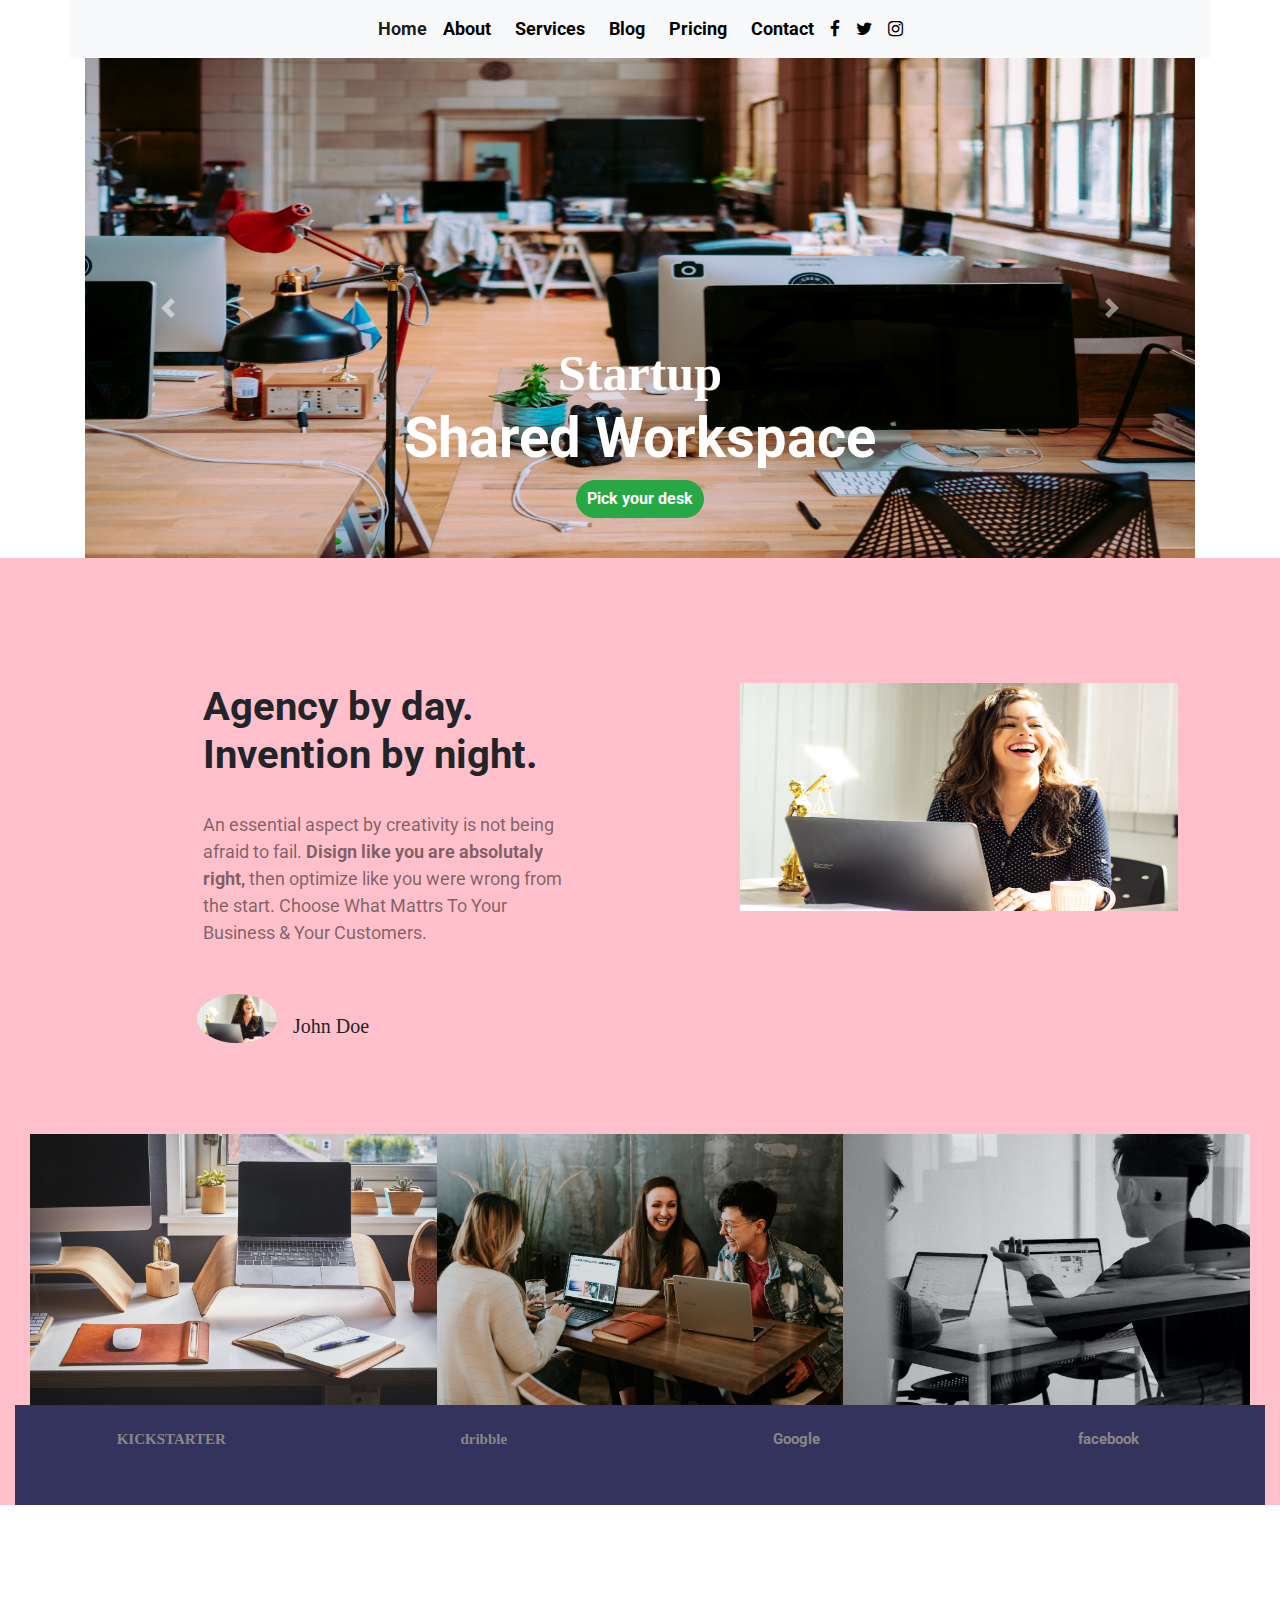
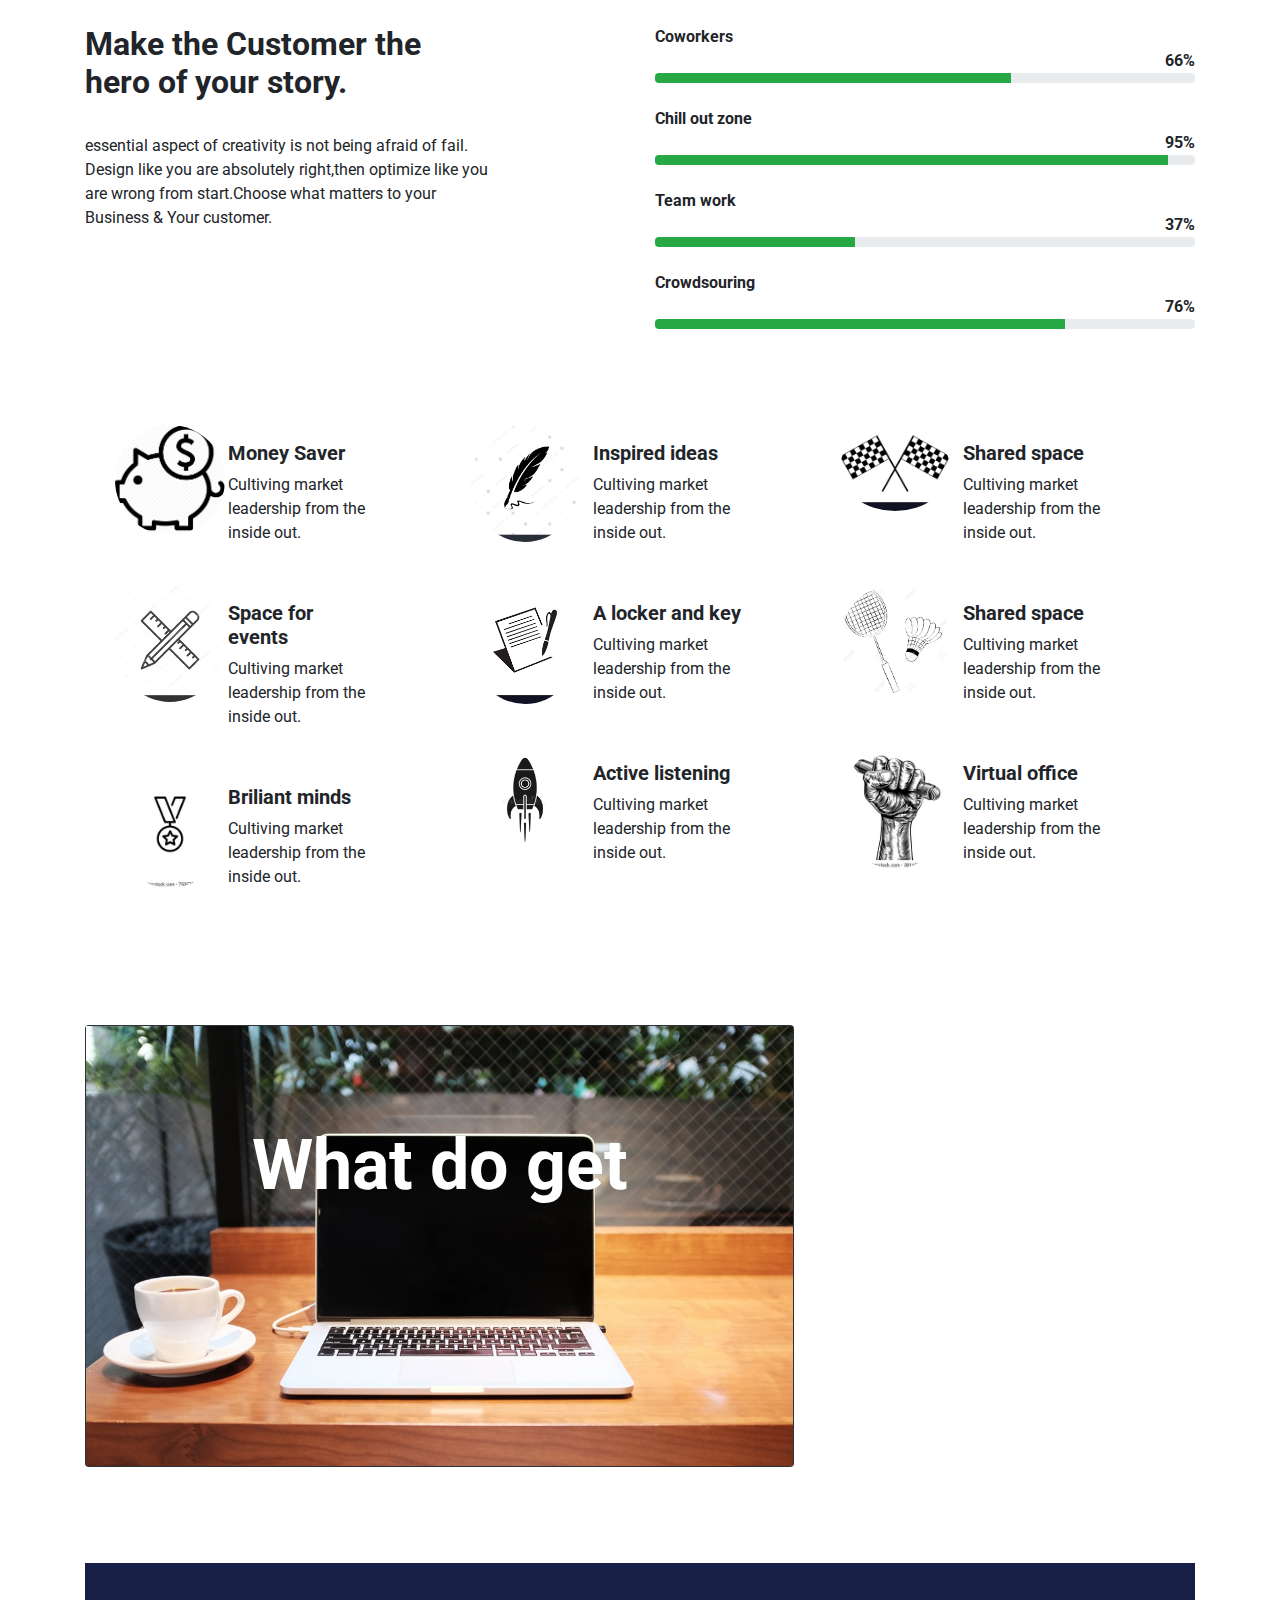
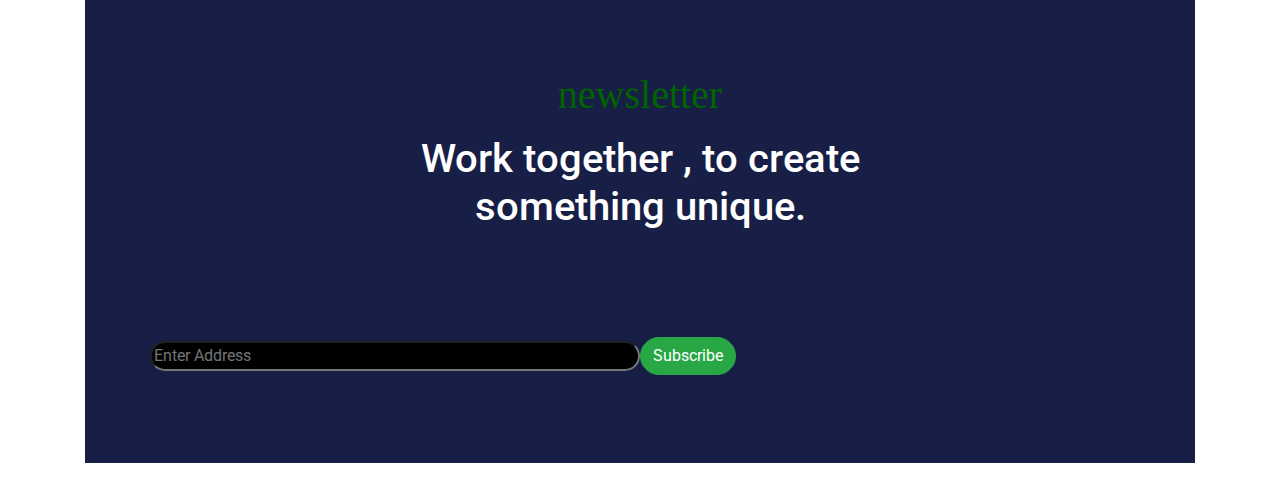
==== index.html @ 0a1c7055 "Update index.html" ====
<!doctype html>
<html lang="en">
  <head>
    <meta charset="utf-8">
    <meta http-equiv="X-UA-Compatible" content="IE=edge">
    <meta name="viewport" content="width=device-width, initial-scale=1">
    <title>Web Task</title>

    <link rel="stylesheet" href="https://fonts.googleapis.com/css?family=Roboto|Varela+Round|Raleway">
    <link rel="stylesheet" href="https://stackpath.bootstrapcdn.com/bootstrap/4.5.0/css/bootstrap.min.css">
    <link rel="stylesheet" href="https://fonts.googleapis.com/icon?family=Material+Icons">
    <link rel="stylesheet" href="https://maxcdn.bootstrapcdn.com/font-awesome/4.7.0/css/font-awesome.min.css">
    <link rel="stylesheet" href="https://maxcdn.bootstrapcdn.com/bootstrap/4.5.2/css/bootstrap.min.css">
    <link rel="stylesheet" href="st.css">
    <link rel="stylesheet" href="pricing.css">
    
    
    <style type="text/css">
       .img-jmbo{
         background-image: url("Imeges/Bgs.jpg");
         background-position-y: center;
         background-position-x: center;
         background-size: 100%;         
         background-repeat: no-repeat;
       }
       .s1{
         height: 10%;
       }
       .footer {
           
            left: 0;
            bottom: 0;
            width: 100%;
            height: 125px;
            background-color: rgb(13, 35, 56);
            color: rgb(212, 205, 205);
            font-size: 23px;
            text-align: center;
            }
       
       .navbar .navbar-nav .nav-link {
       color:black;
       font-size: 1.1em;
      }
     .navbar .navbar-nav .nav-link:hover{
      color: #0cb940;
     }
     
    </style>
  </head>
  <body>
    <header>
        <nav class="navbar container h-100 w-100 navbar-expand-lg navbar-light bg-light" style="background-color: white;">
          <div class="container-fluid">
            <div class="d-md-flex d-block flex-row mx-auto">
              <ul class="navbar-nav">
                <li class="nav-item">
                  <a class="nav-link active" aria-current="page" href="#"><dt>Home</dt></a>
                </li>
                <li class="nav-item">
                  <a class="nav-link" href="#"><dt>About&nbsp;&nbsp;</dt></a>
                </li>
                <li class="nav-item">
                  <a class="nav-link" href="services.html"><dt>Services&nbsp;&nbsp;</dt></a>
                </li>
                <li class="nav-item">
                  <a class="nav-link" href="#"><dt>Blog&nbsp;&nbsp;</dt></a>
                </li>
                <li class="nav-item">
                  <a class="nav-link" href="Pricing_table.html"><dt>Pricing&nbsp;&nbsp;</dt></a>
                </li>
                <li class="nav-item">
                  <a class="nav-link" href="#"><dt>Contact</dt></a>
                </li>   
                
                
                  <li class="nav-item"><a href="#" class="nav-item nav-link"><i class="fa fa-facebook"></i></a></li>
                  <li class="nav-item"><a href="#" class="nav-item nav-link"><i class="fa fa-twitter"></i></a></li>
                  <li class="nav-item"><a href="#" class="nav-item nav-link"><i class="fa fa-instagram"></i></a></li>   
              </ul>
    
              </div>
            </div>
        </nav>
        <div class="container">
            <div id="demo" class="carousel slide" data-ride="carousel">
              
              <div class="carousel-inner">
                <div class="carousel-item active">
                  <img src="IM1.jpg" alt="Los Angeles" width="1200" height="500">
                  <div class="carousel-caption">
                    <h1 style="font-weight: bold; font-size: 350%; margin-top: 30%;"><b style="font-family: Lucida Handwriting; font-size: 50px;">Startup</b><br>Shared Workspace</h1>
                    <button type="button" class="btn btn-success badge-pill font-weight-bold">Pick your desk</button>
                  </div>   
                </div>
                <div class="carousel-item">
                  <img src="slider3.jpg" alt="Chicago" width="1200" height="500">
                  <div class="carousel-caption">
                    <h1 style="font-weight: bold; font-size: 350%; margin-top: 30%;"><b style="font-family: Lucida Handwriting; font-size: 50px;">Startup</b><br>Shared Workspace</h1>
                    <button type="button" class="btn btn-success badge-pill font-weight-bold">Pick your desk</button>
                  </div>   
                </div>
                <div class="carousel-item">
                  <img src="slider2.jpg" alt="New York" width="1200" height="500">
                  <div class="carousel-caption">
                    <h1 style="font-weight: bold; font-size: 350%; margin-top: 30%;"><b style="font-family: Lucida Handwriting; font-size: 50px;">Startup</b><br>Shared Workspace</h1>
                    <button type="button" class="btn btn-success badge-pill font-weight-bold">Pick your desk</button>
                  </div>   
                </div>
              </div>
              
              <a class="carousel-control-prev" href="#demo" data-slide="prev">
                <span class="carousel-control-prev-icon"></span>
              </a>
              <a class="carousel-control-next" href="#demo" data-slide="next">
                <span class="carousel-control-next-icon"></span>
              </a>
              
    </header>

    <div class="container col-12" style="background-color: pink; width: 100%;">
      <div class="row no-gutters">
        <div class="container col-lg-6 col-md-6 col-12 h-70 d-inline-block" style="margin-top: 10%;">
              
          <h1 style="margin-left: 30%; font-weight: bold;">Agency by day.<br>Invention by night.</h1>
          <br>
          <p class="text-black-50" style="margin-left: 30%; margin-right: 10%; font-size: 18px;">
            An essential aspect by creativity is not being afraid to fail.<b> Disign like you are absolutaly right,</b> then optimize like you were wrong from the start. Choose What Mattrs To Your Business & Your Customers.
          </p>
          <div class="media p-3">
            <img src="sec2.jpg" alt="Jane Doe" class="mr-3 mt-3 rounded-circle" style="width:80px; margin-left: 28%;">
            <div class="media-body" style="text-align: left; margin-top:6%;">
              <h5 style="font-family: Lucida Handwriting;">John Doe </h5>
              
            </div>
          </div>  
        </div>
        <div class=" col-lg-6 col-md-6 col-12 h-70 d-inline-block" style="margin-top: 10%;"> 
          <i class="material-icons">bulb</i>   
          <img src="sec2.jpg" class="img-fluid img-responsive" style="height: 60%; width: 70%;">
        </div>
      </div>

      <br><br><br>
      <div class="row no-gutters col-12">
        <div class="col-lg-4 col-md-4 col-sm-6 col-12 h-20 d-inline-block">
          <img src="grovemade-RvPDe41lYBA-unsplash.jpg" class="img-fluid img-responsive w-100 h-20 ml-0">
        </div>  

        <div class="col-lg-4 col-md-4 col-sm-6 col-12 h-20 d-inline-block">
          <img src="footer.jpg" class="img-fluid img-responsive w-100 h-20 ml-0" >
        </div>  

        <div class="col-lg-4 col-md-4 col-sm-6 col-12 h-20 d-inline-block">
          <img src="footer2.jpg" class="img-fluid img-responsive w-100 h-20 ml-0">
        </div>
      </div>

      <div class="row no-gutters footer" style="height: 100px; width: 100%; background-color: rgb(51, 51, 94);">
        <div class="h-100 d-inline-block" style="width: 25%; color: rgb(138, 134, 134); text-align: center; font-family: Castellar; font-size: 15px;"><br><dt>KICKSTARTER</dt></div>
        <div class="h-100 d-inline-block" style="width: 25%; color: rgb(138, 134, 134); text-align: center; font-family: Lucida Calligraphy; font-size: 15px;"><br><dt>dribble</dt></div>
        <div class="h-100 d-inline-block" style="width: 25%; color: rgb(138, 134, 134); text-align: center; font-size: 15px;"><br><dt>Google</dt></div>
        <div class="h-100 d-inline-block" style="width: 25%; color: rgb(138, 134, 134); text-align: center; font-size: 15px;"><br><dt>facebook</dt></div>
        
        
      </div>

    </div>
          <br><br><br><br><br>
    <div class="container">
      <div class="row">
       <div class="col">
       <h2><strong>Make the Customer the </strong><br><strong>hero of your story.</strong></h2>	<br>
         <p> essential aspect of creativity is not being afraid of fail.<br>
           Design like you are absolutely right,then optimize like you<br> are wrong from start.Choose what matters to your<br>
            Business & Your customer.</p>
     
       </div>
     
     
     
       <div class="col" >
         <div ><strong>Coworkers</strong>
           <div style="text-align: end;"> <strong>66%</strong></div>
         </div>
         <div class="progress" style=" height:10px ;">
           <div class="progress-bar bg-success" style="width:66%"></div>
         </div>
     <br>
         <div><strong>Chill out zone </strong>
           <div style="text-align: end;"> <strong>95%</strong></div>
         </div> 
         <div class="progress" style=" height:10px ;">
           <div class="progress-bar bg-success" style="width:95%"></div>
           </div>
           <br>
     
         <div ><strong>Team work</strong>
           <div style="text-align: end;"> <strong>37%</strong></div>
         </div>
         <div class="progress" style=" height:10px ;">
         <div class="progress-bar bg-success" style="width:37%"></div>
          </div>
     <br>
     
         <div ><strong>Crowdsouring</strong>
           <div style="text-align: end;"> <strong>76%</strong></div>
         </div>
         <div class="progress" style=" height:10px ;">
         <div class="progress-bar bg-success" style="width:76%"></div>
           </div></div>
       </div>
     <br> 
     <br> 
     <br> 
     <br> 

     <div class="container">
      <div class="row">
      <div class="col-sm-4">
  
  
        <div class="col">
          <div class="row">
  
          <div class="col-sm-4">	
            <img src="download1" class="rounded-circle" alt="..."  style="width: 110px;"> 
          </div>
          <div class="col-sm-6">	
            <P><h5> <strong> Money Saver</strong></h5>
             Cultiving market leadership from the inside out.<br><br></P>
          </div>	
          
          <div class="col-sm-4">			
            <img src="download2.png" class="rounded-circle" alt="..."  style="width: 110px;"> 
          </div>
          <div class="col-sm-6">
            <p><h5><strong>Space for events</strong></h5>
             Cultiving market leadership from the inside out.<br><br></p>
          </div>
          
  
          <div class="col-sm-4">
            
            <img src="medal" class="rounded-circle" alt="..."  style="width: 110px;"> 
          </div>
          <div class="col-sm-6">
            <P><h5><strong>Briliant minds</strong></h5>
             Cultiving market leadership from the inside out.</P>
          </div>	
        </div>
        </div>
        </div>
      
        
        <div class="col-sm-4">
          <div class="row">	
            
          <div class="col-sm-4">
            <img src="ink" class="rounded-circle" alt="..."  style="width: 110px;"> 
          </div>
          <div class="col-sm-6">	
            <P> <h5><strong>Inspired ideas</strong></h5>
          
          Cultiving market leadership from the inside out.<br><br></P>
          </div>
          
  
          <div class="col-sm-4">
          <img src="pen" class="rounded-circle" alt="..."  style="width: 110px;"> 
          </div>	
          <div class="col-sm-6">	
          <P><h5><strong>A locker and key</strong></h5>
           Cultiving market leadership from the inside out.<br><br></P>
          </div>
          
  
          <div class="col-sm-4">
          <img src="rocket" class="rounded-circle" alt="..."  style="width: 110px;"> 
          </div>	
          <div class="col-sm-6">	
          <P><h5><strong>Active listening</strong></h5>
          Cultiving market leadership from the inside out.</P>
          </div>
        </div>
        </div>
        
        <div class="col-sm-4">
          <div class="row">	
          <div class="col-4">
            <img src="cros" class="rounded-circle" alt="..."  style="width: 110px;"> 
          </div>
          <div class="col-sm-6">	
          <P><h5><strong>Shared space</strong></h5>
           Cultiving market leadership from the inside out.<br><br></P>
          </div>
  
  
          <div class="col-sm-4">
          <img src="bad" class="rounded-circle" alt="..."  style="width: 110px;"> 
          </div>	
          <div class="col-sm-6">	
            <P><h5><strong>Shared space</strong></h5>
            Cultiving market leadership from the inside out.<br><br></P>
          </div>
  
          <div class="col-sm-4">
          <img src="hand" class="rounded-circle" alt="..."  style="width: 110px;"> 
          </div>	
          <div class="col-sm-6">	
            <P> <h5><strong>Virtual office</strong></h5>
          Cultiving market leadership from the inside out.</P>
          </div>
        </div>
        </div>
          
        
              
        </div>
      </div>	  
        <br> 
        <br> 
        <br> 
        <br> 
        <br>

       <div class="container" style="position:relative;">
		<div class="row" >
			
			<div class="card bg-dark text-white">
				<img class="pic3" src="lapi" alt="Card image" style=" width:100% ; height: 440px;">
				<div class="card-img-overlay">
				  <p class="card-text" style="font-size:  70px; text-align: center; margin-top: 10%;"><strong> What do get</strong></p>
				</div>
			</div>
		</div>
	</div>


 <br>
 <br>
 <br>
 <br>
        
        
         
   <div class="container" >
	<div class="row" >
		<div  class="col" style="text-align:center ;width: 1300px; height: 500px; background-color: #181f46; margin-bottom: 30px; ">
	
			<h1 class="text-white" style="text-align:center ; padding-top: 10%; left: 50%;  top: 50%; right: 50% ; margin-left: 0%; ">
				<p style=" font-family: Edwardian Script ITC; font: size 30px ; color: darkgreen;">newsletter</p>
				<bold>Work together , to create </bold><br><bold>something unique.</bold> 
			</h1>
			<br>
			<br>
			
			<form class="form-inline text-white" style="margin:50px ">
		  	<label for="email" > </label>
		  	<input type="email" class="rounded-pill" id="email" placeholder="Enter Address" name="email"  style="  background-color: black; color: cornsilk; width:50%;">
		  	<button type="button " class="btn btn-success" style="border-radius:27px; ">Subscribe
		  	</button>
		  	</form>
		 </div>
	   </div>
 </div>
	 
  
         
 
    <script src="https://ajax.googleapis.com/ajax/libs/jquery/3.5.1/jquery.min.js"></script>
    <script src="https://cdnjs.cloudflare.com/ajax/libs/popper.js/1.16.0/umd/popper.min.js"></script>
    <script src="https://maxcdn.bootstrapcdn.com/bootstrap/4.5.2/js/bootstrap.min.js"></script>
  </body>
</html>
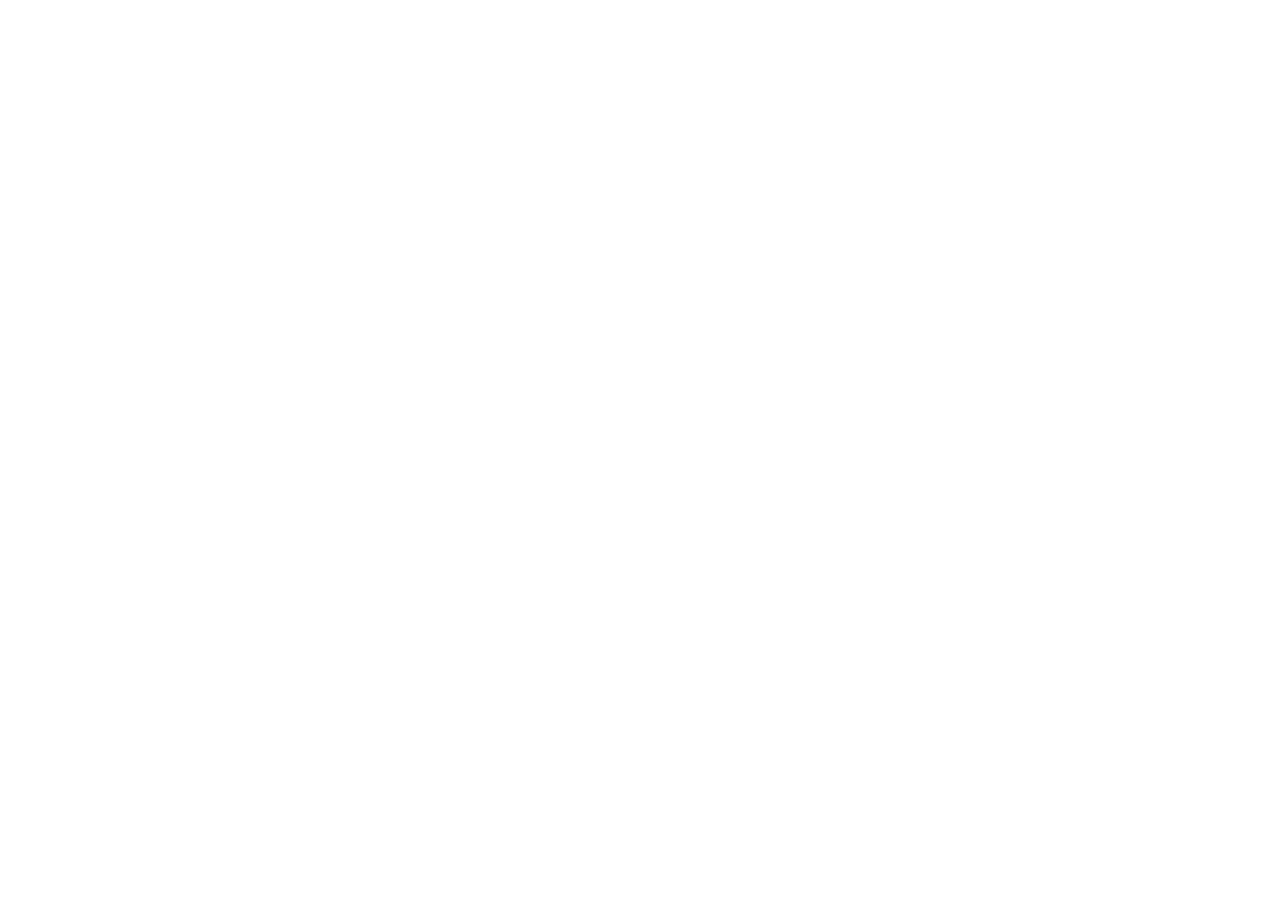
==== commit 629abc03: "Update index.html" ====
--- a/index.html
+++ b/index.html
@@ -13,159 +13,128 @@
     <link rel="stylesheet" href="https://maxcdn.bootstrapcdn.com/bootstrap/4.5.2/css/bootstrap.min.css">
     <link rel="stylesheet" href="st.css">
     <link rel="stylesheet" href="pricing.css">
-    
+    <link rel="stylesheet" href="style.css">
     
     <style type="text/css">
-       .img-jmbo{
-         background-image: url("Imeges/Bgs.jpg");
-         background-position-y: center;
-         background-position-x: center;
-         background-size: 100%;         
-         background-repeat: no-repeat;
-       }
-       .s1{
-         height: 10%;
-       }
-       .footer {
-           
-            left: 0;
-            bottom: 0;
-            width: 100%;
-            height: 125px;
-            background-color: rgb(13, 35, 56);
-            color: rgb(212, 205, 205);
-            font-size: 23px;
-            text-align: center;
-            }
        
-       .navbar .navbar-nav .nav-link {
-       color:black;
-       font-size: 1.1em;
-      }
-     .navbar .navbar-nav .nav-link:hover{
-      color: #0cb940;
-     }
-     
-    </style>
   </head>
   <body>
-    <header>
-        <nav class="navbar container h-100 w-100 navbar-expand-lg navbar-light bg-light" style="background-color: white;">
-          <div class="container-fluid">
-            <div class="d-md-flex d-block flex-row mx-auto">
-              <ul class="navbar-nav">
-                <li class="nav-item">
-                  <a class="nav-link active" aria-current="page" href="#"><dt>Home</dt></a>
-                </li>
-                <li class="nav-item">
-                  <a class="nav-link" href="#"><dt>About&nbsp;&nbsp;</dt></a>
-                </li>
-                <li class="nav-item">
-                  <a class="nav-link" href="services.html"><dt>Services&nbsp;&nbsp;</dt></a>
-                </li>
-                <li class="nav-item">
-                  <a class="nav-link" href="#"><dt>Blog&nbsp;&nbsp;</dt></a>
-                </li>
-                <li class="nav-item">
-                  <a class="nav-link" href="Pricing_table.html"><dt>Pricing&nbsp;&nbsp;</dt></a>
-                </li>
-                <li class="nav-item">
-                  <a class="nav-link" href="#"><dt>Contact</dt></a>
-                </li>   
-                
-                
-                  <li class="nav-item"><a href="#" class="nav-item nav-link"><i class="fa fa-facebook"></i></a></li>
-                  <li class="nav-item"><a href="#" class="nav-item nav-link"><i class="fa fa-twitter"></i></a></li>
-                  <li class="nav-item"><a href="#" class="nav-item nav-link"><i class="fa fa-instagram"></i></a></li>   
-              </ul>
-    
-              </div>
+     <header>
+        <nav class="navbar navbar-expand-md navbar-light fixed-top bg-light">
+            <button class="navbar-toggler" type="button" data-toggle="collapse" data-target="#navbarCollapse" aria-controls="navbarCollapse" aria-expanded="true" aria-label="Toggle navigation">
+              <span class="navbar-toggler-icon"></span>
+            </button>
+            <div class="navbar-collapse collapse show" id="navbarCollapse" style="">
+                <ul class="navbar-nav mx-auto">
+                    <li class="nav-item active">
+                        <a class="nav-link" href="#">Home <span class="sr-only">(current)</span></a>
+                    </li>
+                    <li class="nav-item">
+                        <a class="nav-link" href="#">About</a>
+                    </li>
+                    <li class="nav-item">
+                        <a class="nav-link" href="services.html">Services</a>
+                    </li>
+                    <li class="nav-item">
+                        <a class="nav-link" href="#">Blog</a>
+                    </li>
+                    <li class="nav-item">
+                        <a class="nav-link" href="Pricing_table.html">Pricing</a>
+                    </li>
+                    <li class="nav-item">
+                        <a class="nav-link" href="#">Contact</a>
+                    </li>
+
+                    <li class="nav-item"><a href="#" class="nav-link"><i class="fa fa-facebook"></i></a></li>
+                    <li class="nav-item"><a href="#" class="nav-link"><i class="fa fa-twitter"></i></a></li>
+                    <li class="nav-item"><a href="#" class="nav-link"><i class="fa fa-instagram"></i></a></li>
+                </ul>
             </div>
         </nav>
-        <div class="container">
-            <div id="demo" class="carousel slide" data-ride="carousel">
-              
-              <div class="carousel-inner">
+    </header>
+    
+    <div class="container">    
+    <div id="demo" class="carousel slide" data-ride="carousel">
+            <div class="carousel-inner">
                 <div class="carousel-item active">
-                  <img src="IM1.jpg" alt="Los Angeles" width="1200" height="500">
-                  <div class="carousel-caption">
-                    <h1 style="font-weight: bold; font-size: 350%; margin-top: 30%;"><b style="font-family: Lucida Handwriting; font-size: 50px;">Startup</b><br>Shared Workspace</h1>
-                    <button type="button" class="btn btn-success badge-pill font-weight-bold">Pick your desk</button>
-                  </div>   
+                    <img src="IM1.jpg" alt="Los Angeles" width="1200" height="500">
+                        <div class="carousel-caption">
+                            <h1 style="font-weight: bold; font-size: 350%; margin-top: 30%;"><b style="font-family: Lucida Handwriting; font-size: 50px;">Startup</b><br>Shared Workspace</h1>
+                            <button type="button" class="btn btn-success badge-pill font-weight-bold">Pick your desk</button>
+                        </div>   
                 </div>
                 <div class="carousel-item">
-                  <img src="slider3.jpg" alt="Chicago" width="1200" height="500">
-                  <div class="carousel-caption">
-                    <h1 style="font-weight: bold; font-size: 350%; margin-top: 30%;"><b style="font-family: Lucida Handwriting; font-size: 50px;">Startup</b><br>Shared Workspace</h1>
-                    <button type="button" class="btn btn-success badge-pill font-weight-bold">Pick your desk</button>
-                  </div>   
+                    <img src="slider3.jpg" alt="Chicago" width="1200" height="500">
+                        <div class="carousel-caption">
+                            <h1 style="font-weight: bold; font-size: 350%; margin-top: 30%;"><b style="font-family: Lucida Handwriting; font-size: 50px;">Startup</b><br>Shared Workspace</h1>
+                            <button type="button" class="btn btn-success badge-pill font-weight-bold">Pick your desk</button>
+                        </div>   
                 </div>
                 <div class="carousel-item">
-                  <img src="slider2.jpg" alt="New York" width="1200" height="500">
-                  <div class="carousel-caption">
-                    <h1 style="font-weight: bold; font-size: 350%; margin-top: 30%;"><b style="font-family: Lucida Handwriting; font-size: 50px;">Startup</b><br>Shared Workspace</h1>
-                    <button type="button" class="btn btn-success badge-pill font-weight-bold">Pick your desk</button>
-                  </div>   
+                    <img src="slider2.jpg" alt="New York" width="1200" height="500">
+                        <div class="carousel-caption">
+                            <h1 style="font-weight: bold; font-size: 350%; margin-top: 30%;"><b style="font-family: Lucida Handwriting; font-size: 50px;">Startup</b><br>Shared Workspace</h1>
+                            <button type="button" class="btn btn-success badge-pill font-weight-bold">Pick your desk</button>
+                        </div>   
                 </div>
+            </div>
+          
+            <a class="carousel-control-prev" href="#demo" data-slide="prev">
+                <span class="carousel-control-prev-icon"></span>
+            </a>
+            <a class="carousel-control-next" href="#demo" data-slide="next">
+                <span class="carousel-control-next-icon"></span>
+            </a>
+    </div>
+    </div>
+
+    <div class="container col-12" style="background-color: pink; width: 100%;">
+        <div class="row no-gutters col-12">
+          <div class="container col-lg-6 col-md-6 col-12 h-70 d-inline-block" style="margin-top: 10%;">
+                
+            <h1 style="margin-left: 20%; margin-right: 20%; font-weight: bold;">Agency by day.<br>Invention by night.</h1>
+            <br>
+            <p class="text-black-50" style="margin-left: 20%; margin-right: 20%; font-size: 18px;">
+              An essential aspect by creativity is not being afraid to fail.<b> Disign like you are absolutaly right,</b> then optimize like you were wrong from the start. Choose What Mattrs To Your Business & Your Customers.
+            </p>
+            <div class="media p-3">
+              <img src="sec2.jpg" alt="Jane Doe" class="mr-3 mt-3 rounded-circle" style="width:80px; margin-left: 28%;">
+              <div class="media-body" style="text-align: left; margin-top:6%;">
+                <h5 style="font-family: Lucida Handwriting;">John Doe </h5>
+                
               </div>
-              
-              <a class="carousel-control-prev" href="#demo" data-slide="prev">
-                <span class="carousel-control-prev-icon"></span>
-              </a>
-              <a class="carousel-control-next" href="#demo" data-slide="next">
-                <span class="carousel-control-next-icon"></span>
-              </a>
-              
-    </header>
-
-    <div class="container col-12" style="background-color: pink; width: 100%;">
-      <div class="row no-gutters">
-        <div class="container col-lg-6 col-md-6 col-12 h-70 d-inline-block" style="margin-top: 10%;">
-              
-          <h1 style="margin-left: 30%; font-weight: bold;">Agency by day.<br>Invention by night.</h1>
-          <br>
-          <p class="text-black-50" style="margin-left: 30%; margin-right: 10%; font-size: 18px;">
-            An essential aspect by creativity is not being afraid to fail.<b> Disign like you are absolutaly right,</b> then optimize like you were wrong from the start. Choose What Mattrs To Your Business & Your Customers.
-          </p>
-          <div class="media p-3">
-            <img src="sec2.jpg" alt="Jane Doe" class="mr-3 mt-3 rounded-circle" style="width:80px; margin-left: 28%;">
-            <div class="media-body" style="text-align: left; margin-top:6%;">
-              <h5 style="font-family: Lucida Handwriting;">John Doe </h5>
-              
-            </div>
+            </div>  
+          </div>
+          <div class=" col-lg-6 col-md-6 col-12 h-70 d-inline-block" style="margin-top: 10%;"> 
+            <img src="sec2.jpg" class="img-fluid img-responsive" style="height: 60%; width: 70%;">
+          </div>
+        </div>
+    
+        <br><br><br>
+    </div>
+  
+        
+        <div class="row no-gutters" style="margin-left: 0%;margin-right: 0%;">
+          <div class="col-lg-4 col-md-4 col-sm-6 col-12 ">
+            <img src="grovemade-RvPDe41lYBA-unsplash.jpg" class="img-fluid img-responsive w-100 h-20 ml-0">
           </div>  
-        </div>
-        <div class=" col-lg-6 col-md-6 col-12 h-70 d-inline-block" style="margin-top: 10%;"> 
-          <i class="material-icons">bulb</i>   
-          <img src="sec2.jpg" class="img-fluid img-responsive" style="height: 60%; width: 70%;">
-        </div>
-      </div>
-
-      <br><br><br>
-      <div class="row no-gutters col-12">
-        <div class="col-lg-4 col-md-4 col-sm-6 col-12 h-20 d-inline-block">
-          <img src="grovemade-RvPDe41lYBA-unsplash.jpg" class="img-fluid img-responsive w-100 h-20 ml-0">
-        </div>  
-
-        <div class="col-lg-4 col-md-4 col-sm-6 col-12 h-20 d-inline-block">
-          <img src="footer.jpg" class="img-fluid img-responsive w-100 h-20 ml-0" >
-        </div>  
-
-        <div class="col-lg-4 col-md-4 col-sm-6 col-12 h-20 d-inline-block">
-          <img src="footer2.jpg" class="img-fluid img-responsive w-100 h-20 ml-0">
-        </div>
-      </div>
-
-      <div class="row no-gutters footer" style="height: 100px; width: 100%; background-color: rgb(51, 51, 94);">
-        <div class="h-100 d-inline-block" style="width: 25%; color: rgb(138, 134, 134); text-align: center; font-family: Castellar; font-size: 15px;"><br><dt>KICKSTARTER</dt></div>
-        <div class="h-100 d-inline-block" style="width: 25%; color: rgb(138, 134, 134); text-align: center; font-family: Lucida Calligraphy; font-size: 15px;"><br><dt>dribble</dt></div>
-        <div class="h-100 d-inline-block" style="width: 25%; color: rgb(138, 134, 134); text-align: center; font-size: 15px;"><br><dt>Google</dt></div>
-        <div class="h-100 d-inline-block" style="width: 25%; color: rgb(138, 134, 134); text-align: center; font-size: 15px;"><br><dt>facebook</dt></div>
-        
-        
-      </div>
-
-    </div>
+  
+          <div class="col-lg-4 col-md-4 col-sm-6 col-12">
+            <img src="footer.jpg" class="img-fluid img-responsive w-100 h-20 ml-0" >
+          </div>  
+  
+          <div class="col-lg-4 col-md-4 col-sm-6 col-12">
+            <img src="footer2.jpg" class="img-fluid img-responsive w-100 h-20 ml-0">
+          </div>
+        </div>
+  
+        <div class="row no-gutters footer h-10"style="height: 100px; width: 100%; background-color: rgb(51, 51, 94);">
+          <div class="col-lg-3 col-md-3  col-12 h-100 d-inline-block" style="background-color: rgb(51, 51, 94); color: rgb(138, 134, 134); text-align: center; font-family: Castellar; font-size: 25px;"><br><dt>KICKSTARTER</dt></div>
+          <div class="col-lg-3 col-md-3  col-12 h-100 d-inline-block" style="background-color: rgb(51, 51, 94); color: rgb(138, 134, 134); text-align: center; font-family: Lucida Calligraphy; font-size: 25px;"><br><dt>dribble</dt></div>
+          <div class="col-lg-3 col-md-3  col-12 h-100 d-inline-block" style="background-color: rgb(51, 51, 94); color: rgb(138, 134, 134); text-align: center; font-size: 25px;"><br><dt>Google</dt></div>
+          <div class="col-lg-3 col-md-3  col-12 h-100 d-inline-block" style="background-color: rgb(51, 51, 94); color: rgb(138, 134, 134); text-align: center; font-size: 25px;"><br><dt>facebook</dt></div>
+        </div>
+
           <br><br><br><br><br>
     <div class="container">
       <div class="row">
--- a/style.css
+++ b/style.css
@@ -0,0 +1,22 @@
+body{
+    margin: 0;
+    padding: 0;
+}
+
+.bg1{
+    width: 1200px;
+    height: 300px;
+   
+    margin-left: 10px;
+    margin-top: 80px;
+}
+.container{
+    grid-template-rows: 100px 300px;
+}
+.media-body{
+    height: fit-content;
+    width: fit-content;
+    margin-left: 20px;
+    margin-right: 20px;
+}
+
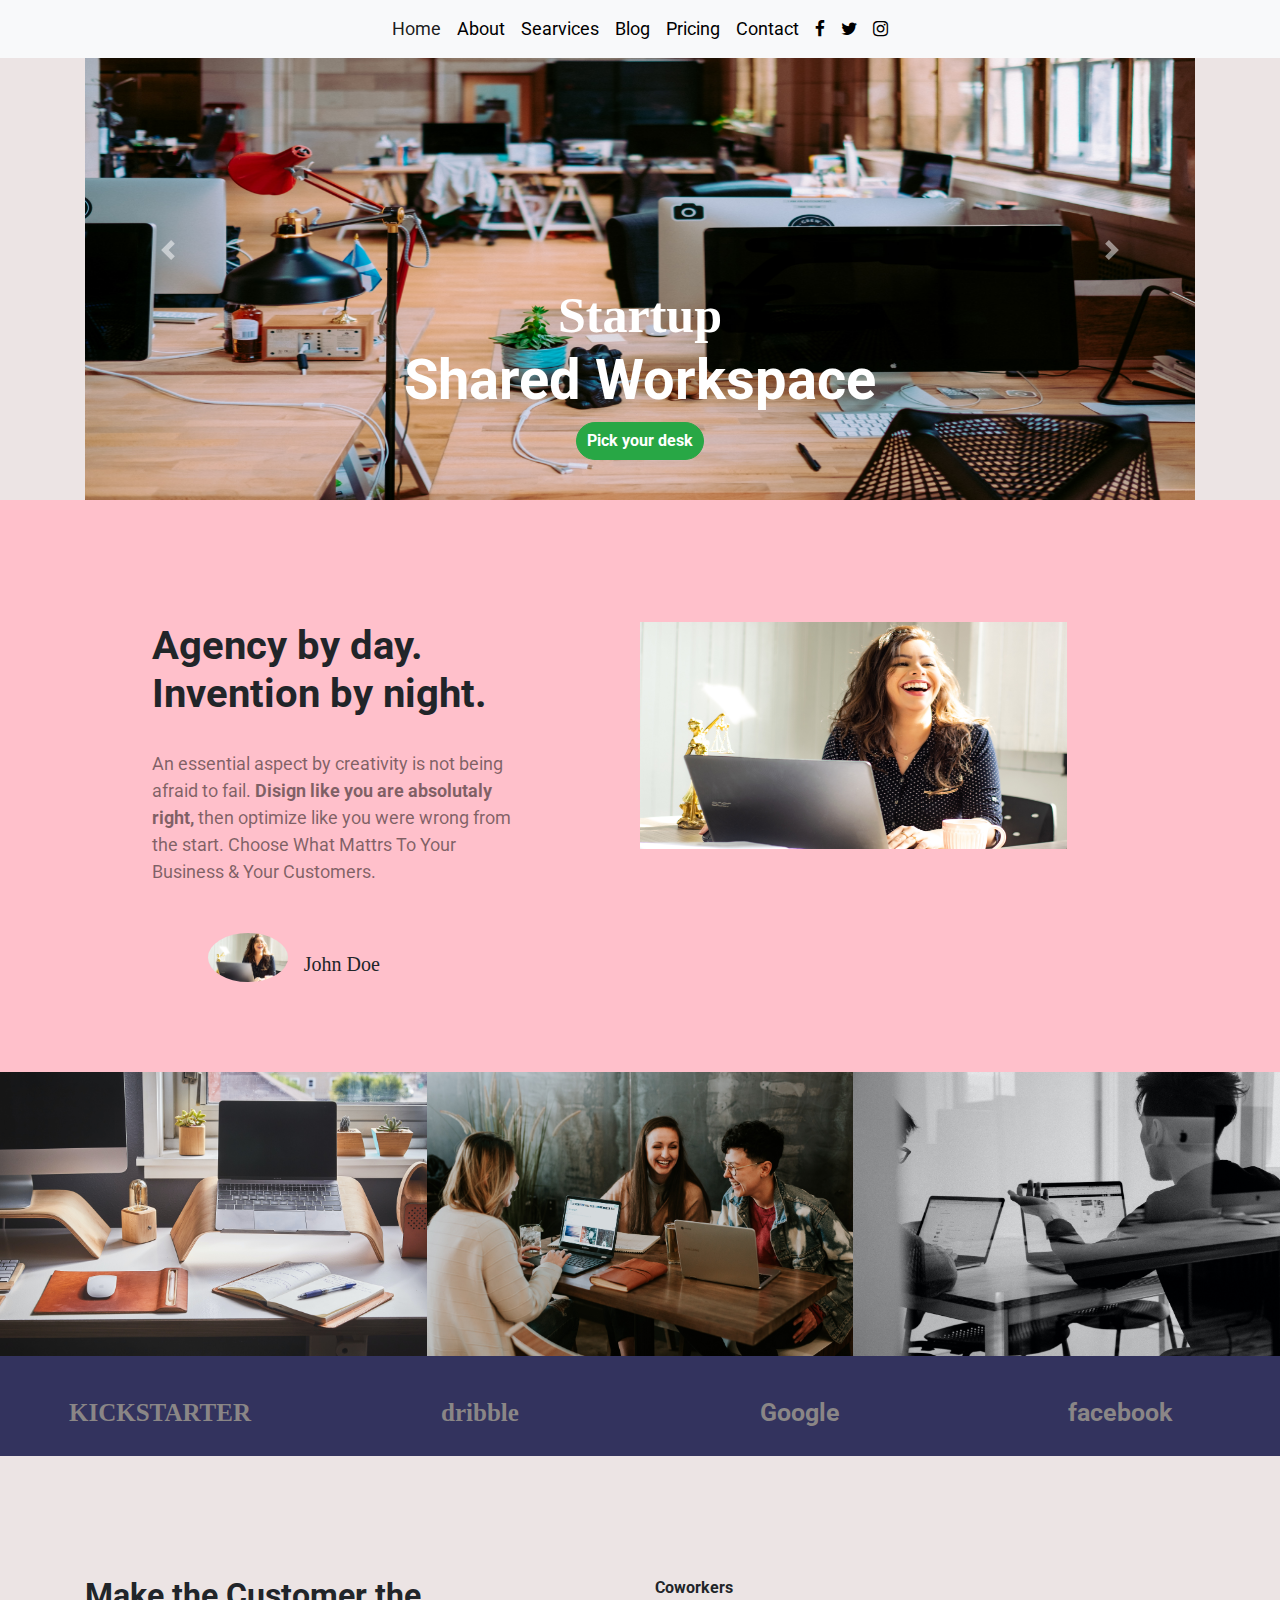
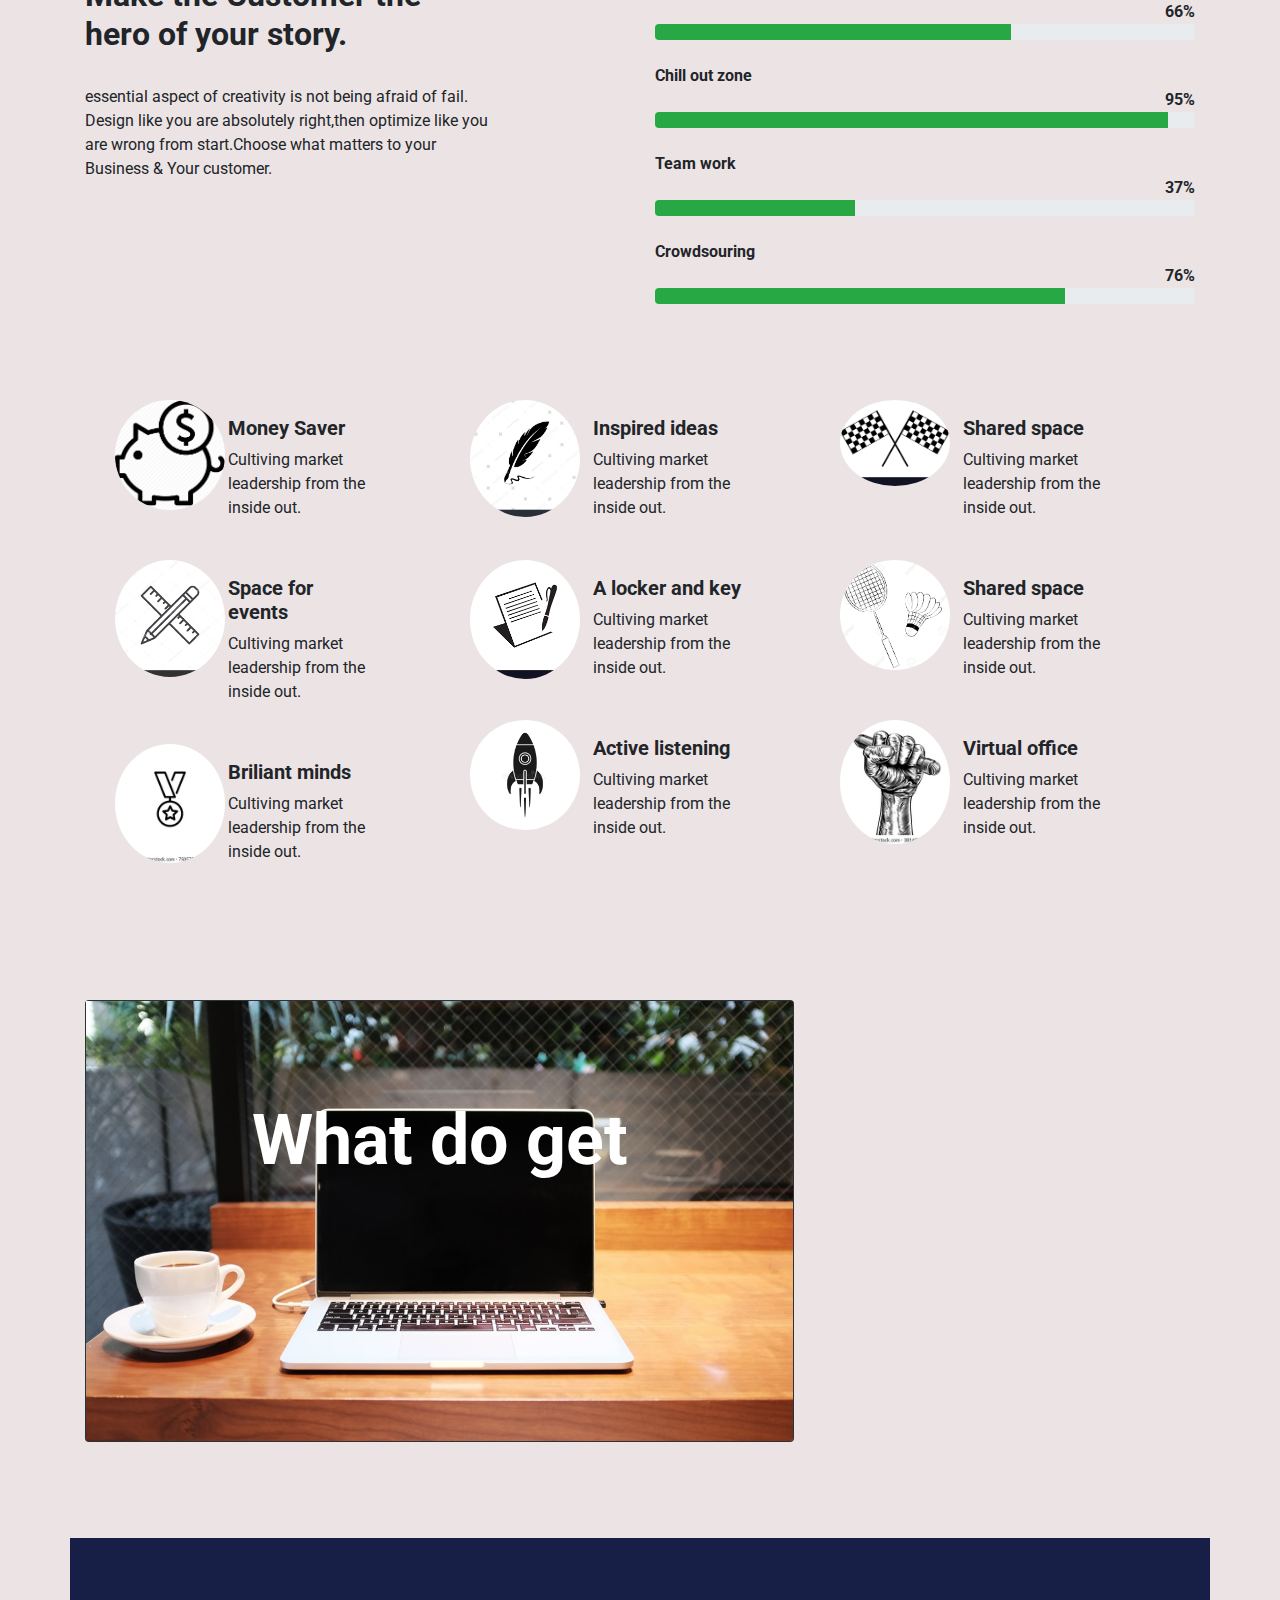
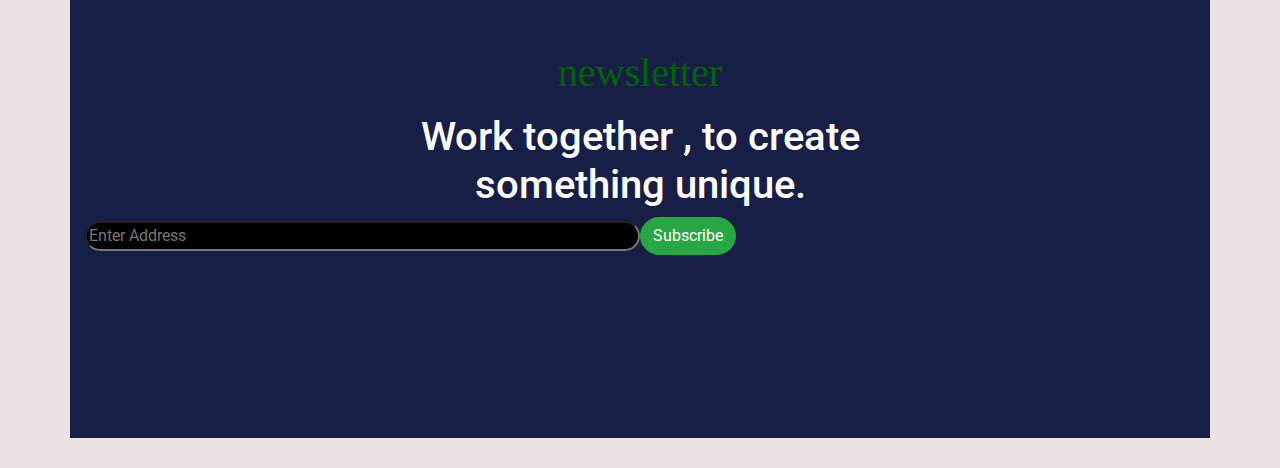
==== commit 78a01922: "Add files via upload" ====
--- a/index.html
+++ b/index.html
@@ -1,25 +1,19 @@
-<!doctype html>
+<!DOCTYPE html>
 <html lang="en">
-  <head>
-    <meta charset="utf-8">
+<head>
+    <meta charset="UTF-8">
     <meta http-equiv="X-UA-Compatible" content="IE=edge">
-    <meta name="viewport" content="width=device-width, initial-scale=1">
-    <title>Web Task</title>
-
+    <meta name="viewport" content="width=device-width, initial-scale=1.0">
     <link rel="stylesheet" href="https://fonts.googleapis.com/css?family=Roboto|Varela+Round|Raleway">
     <link rel="stylesheet" href="https://stackpath.bootstrapcdn.com/bootstrap/4.5.0/css/bootstrap.min.css">
     <link rel="stylesheet" href="https://fonts.googleapis.com/icon?family=Material+Icons">
     <link rel="stylesheet" href="https://maxcdn.bootstrapcdn.com/font-awesome/4.7.0/css/font-awesome.min.css">
     <link rel="stylesheet" href="https://maxcdn.bootstrapcdn.com/bootstrap/4.5.2/css/bootstrap.min.css">
-    <link rel="stylesheet" href="st.css">
-    <link rel="stylesheet" href="pricing.css">
-    <link rel="stylesheet" href="style.css">
-    
-    <style type="text/css">
-       
-  </head>
-  <body>
-     <header>
+    <link rel="Stylesheet" href="style.css">
+    <title>Document</title>
+</head>
+<body>
+   <header>
         <nav class="navbar navbar-expand-md navbar-light fixed-top bg-light">
             <button class="navbar-toggler" type="button" data-toggle="collapse" data-target="#navbarCollapse" aria-controls="navbarCollapse" aria-expanded="true" aria-label="Toggle navigation">
               <span class="navbar-toggler-icon"></span>
@@ -33,13 +27,13 @@
                         <a class="nav-link" href="#">About</a>
                     </li>
                     <li class="nav-item">
-                        <a class="nav-link" href="services.html">Services</a>
+                        <a class="nav-link" href="#">Searvices</a>
                     </li>
                     <li class="nav-item">
                         <a class="nav-link" href="#">Blog</a>
                     </li>
                     <li class="nav-item">
-                        <a class="nav-link" href="Pricing_table.html">Pricing</a>
+                        <a class="nav-link" href="#">Pricing</a>
                     </li>
                     <li class="nav-item">
                         <a class="nav-link" href="#">Contact</a>
@@ -135,7 +129,9 @@
           <div class="col-lg-3 col-md-3  col-12 h-100 d-inline-block" style="background-color: rgb(51, 51, 94); color: rgb(138, 134, 134); text-align: center; font-size: 25px;"><br><dt>facebook</dt></div>
         </div>
 
-          <br><br><br><br><br>
+
+
+        <br><br><br><br><br>
     <div class="container">
       <div class="row">
        <div class="col">
@@ -152,14 +148,14 @@
          <div ><strong>Coworkers</strong>
            <div style="text-align: end;"> <strong>66%</strong></div>
          </div>
-         <div class="progress" style=" height:10px ;">
+         <div class="progress">
            <div class="progress-bar bg-success" style="width:66%"></div>
          </div>
      <br>
          <div><strong>Chill out zone </strong>
            <div style="text-align: end;"> <strong>95%</strong></div>
          </div> 
-         <div class="progress" style=" height:10px ;">
+         <div class="progress">
            <div class="progress-bar bg-success" style="width:95%"></div>
            </div>
            <br>
@@ -167,7 +163,7 @@
          <div ><strong>Team work</strong>
            <div style="text-align: end;"> <strong>37%</strong></div>
          </div>
-         <div class="progress" style=" height:10px ;">
+         <div class="progress">
          <div class="progress-bar bg-success" style="width:37%"></div>
           </div>
      <br>
@@ -175,7 +171,7 @@
          <div ><strong>Crowdsouring</strong>
            <div style="text-align: end;"> <strong>76%</strong></div>
          </div>
-         <div class="progress" style=" height:10px ;">
+         <div class="progress">
          <div class="progress-bar bg-success" style="width:76%"></div>
            </div></div>
        </div>
@@ -293,19 +289,20 @@
         <br> 
         <br>
 
-       <div class="container" style="position:relative;">
-		<div class="row" >
-			
+        <style type="text/css"> body { background: #ece4e4 ; } </style>
+	<div class="container">
+		<div class="row">
 			<div class="card bg-dark text-white">
 				<img class="pic3" src="lapi" alt="Card image" style=" width:100% ; height: 440px;">
 				<div class="card-img-overlay">
 				  <p class="card-text" style="font-size:  70px; text-align: center; margin-top: 10%;"><strong> What do get</strong></p>
 				</div>
 			</div>
-		</div>
-	</div>
-
-
+</div>
+</div>
+</div>
+</div>
+</div>
  <br>
  <br>
  <br>
@@ -313,32 +310,30 @@
         
         
          
-   <div class="container" >
-	<div class="row" >
-		<div  class="col" style="text-align:center ;width: 1300px; height: 500px; background-color: #181f46; margin-bottom: 30px; ">
-	
-			<h1 class="text-white" style="text-align:center ; padding-top: 10%; left: 50%;  top: 50%; right: 50% ; margin-left: 0%; ">
-				<p style=" font-family: Edwardian Script ITC; font: size 30px ; color: darkgreen;">newsletter</p>
-				<bold>Work together , to create </bold><br><bold>something unique.</bold> 
-			</h1>
-			<br>
-			<br>
-			
-			<form class="form-inline text-white" style="margin:50px ">
-		  	<label for="email" > </label>
-		  	<input type="email" class="rounded-pill" id="email" placeholder="Enter Address" name="email"  style="  background-color: black; color: cornsilk; width:50%;">
-		  	<button type="button " class="btn btn-success" style="border-radius:27px; ">Subscribe
-		  	</button>
-		  	</form>
-		 </div>
-	   </div>
- </div>
-	 
-  
-         
- 
+         <div class="container" >
+           <div class="row" >
+           <div  class="col" style="width: 1300px; height: 500px; background-color: #181f46; margin-bottom: 30px; ">
+           
+             <h1 class="text-white" style="text-align:center; padding-top: 10%; left: 50%;  top: 50%; right: 50% ; margin-left: 0%; ">
+               <p style=" font-family: Edwardian Script ITC; font: size 30px ; color: darkgreen;">newsletter</p>
+               <bold>Work together , to create </bold><br><bold>something unique.</bold> 
+             </h1>
+           
+             <form class="form-inline text-white" style=" text-align:center; ">
+               <label for="email"> </label>
+               <input type="email" class="rounded-pill" id="email" placeholder="Enter Address" name="email"  style=" background-color: black; color: cornsilk; width:50%;">
+               <button type="button " class="btn btn-success" style="border-radius:27px; ">Subscribe
+               </button>
+               </form>
+               </div>
+             </div>
+             </div>
+             </div>
+           </div>
+    
+    
     <script src="https://ajax.googleapis.com/ajax/libs/jquery/3.5.1/jquery.min.js"></script>
     <script src="https://cdnjs.cloudflare.com/ajax/libs/popper.js/1.16.0/umd/popper.min.js"></script>
     <script src="https://maxcdn.bootstrapcdn.com/bootstrap/4.5.2/js/bootstrap.min.js"></script>
-  </body>
-</html>
+</body>
+</html>--- a/style.css
+++ b/style.css
@@ -1,22 +1,36 @@
+element.style {
+}
+
 body{
     margin: 0;
     padding: 0;
 }
 
-.bg1{
-    width: 1200px;
-    height: 300px;
-   
-    margin-left: 10px;
-    margin-top: 80px;
+body{
+    background-color: pink;
+    height: 1200px;
+    background-color: white; /* For browsers that do not support gradients */
+    background-image: linear-gradient(white, rgb(247, 165, 178));
 }
-.container{
-    grid-template-rows: 100px 300px;
+.column {
+    padding:0px;
+    float: left;
+    width: 33.33%;
+    height: 200px;  
 }
-.media-body{
-    height: fit-content;
-    width: fit-content;
-    margin-left: 20px;
-    margin-right: 20px;
+.row1{
+    margin-bottom: 0px;
+}  
+
+*, ::after, ::before {
+    box-sizing: border-box;
 }
 
+.navbar .navbar-nav .nav-link {
+    color:black;
+    font-size: 1.1em;
+   }
+  .navbar .navbar-nav .nav-link:hover{
+   color: #0cb940;
+  }
+  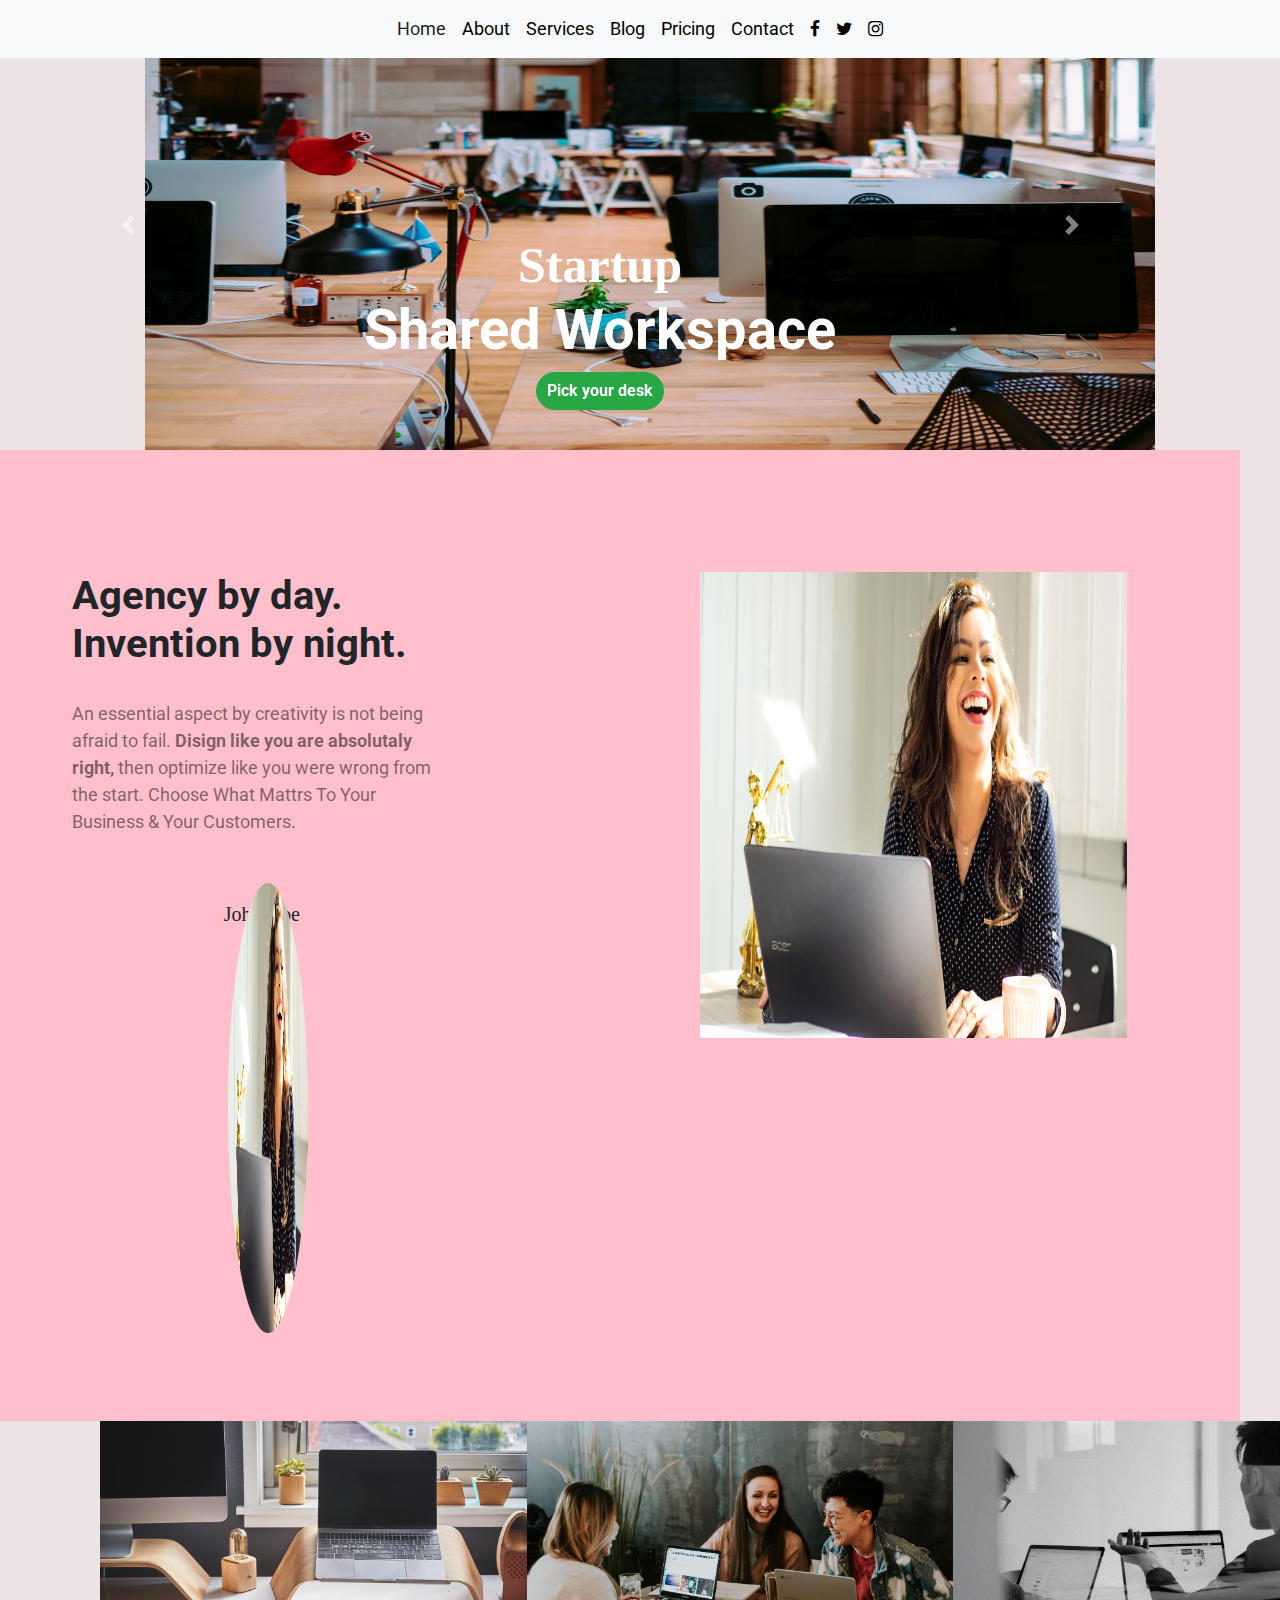
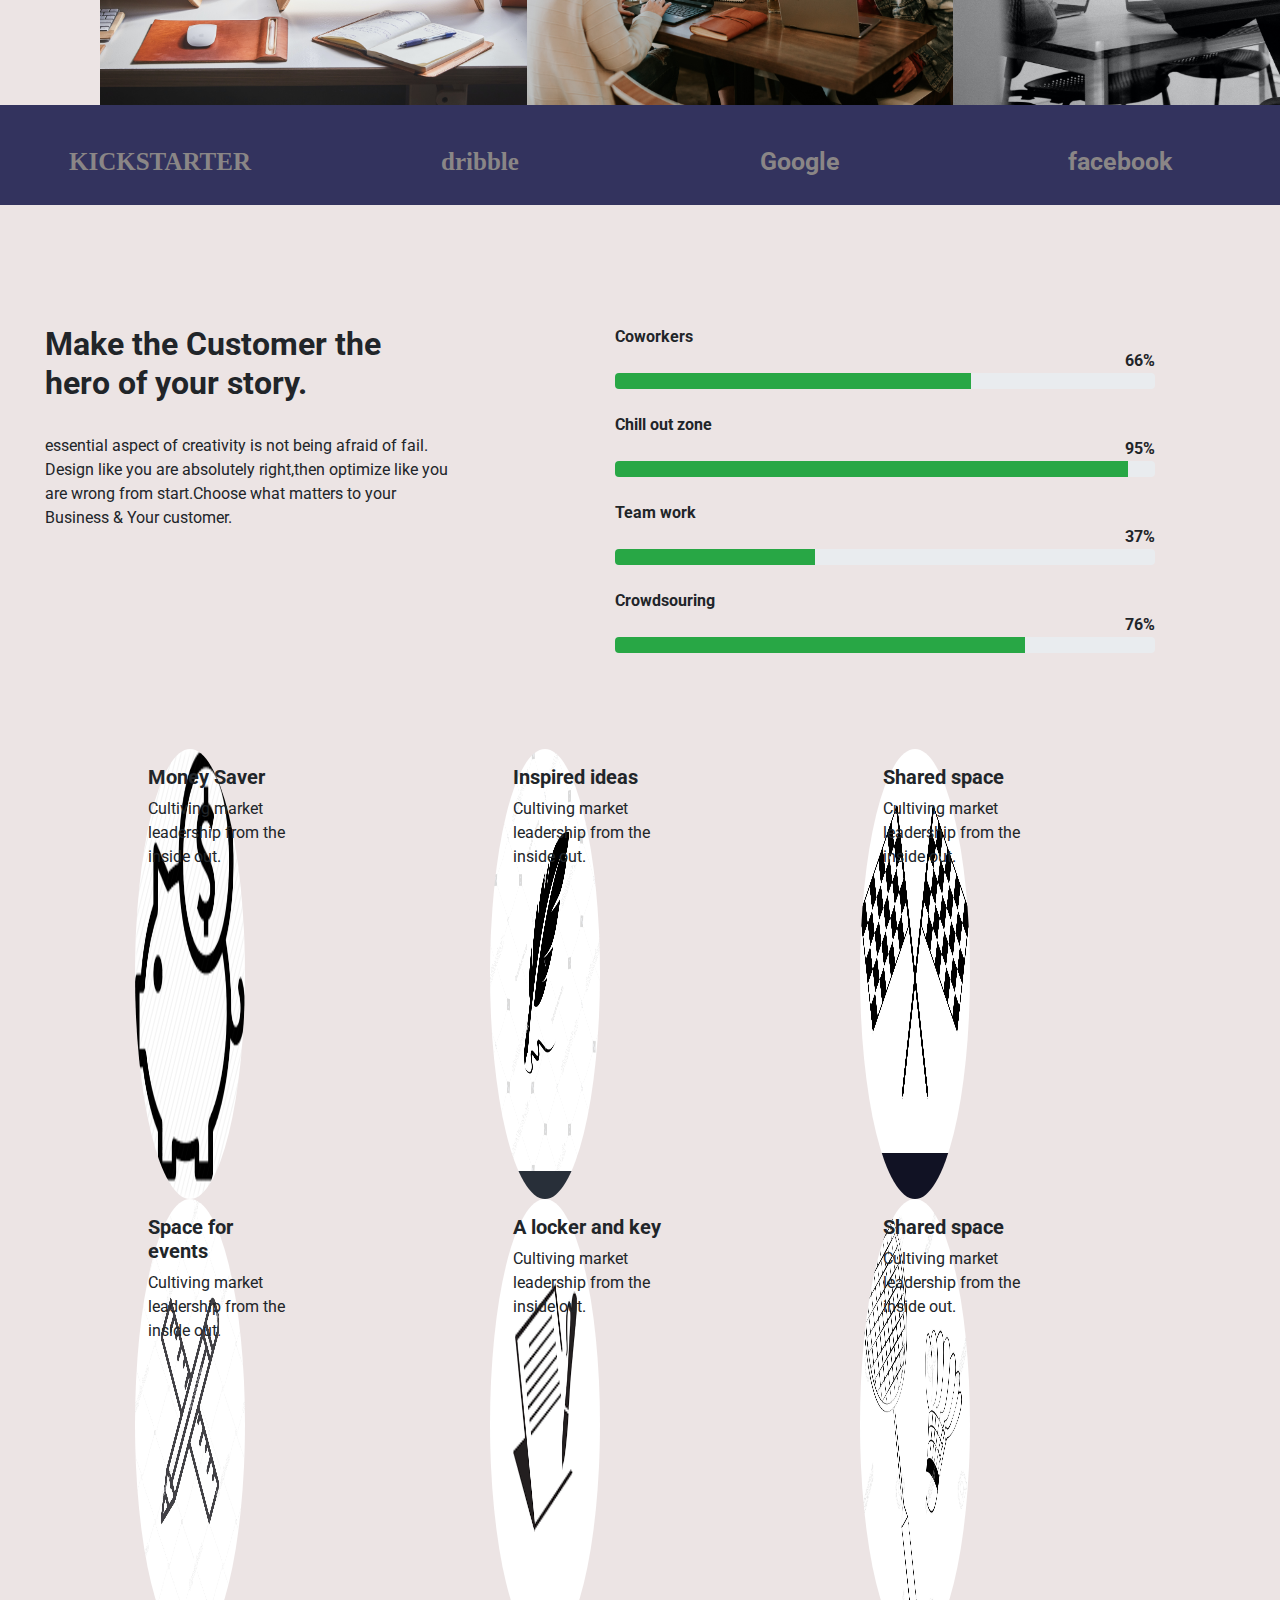
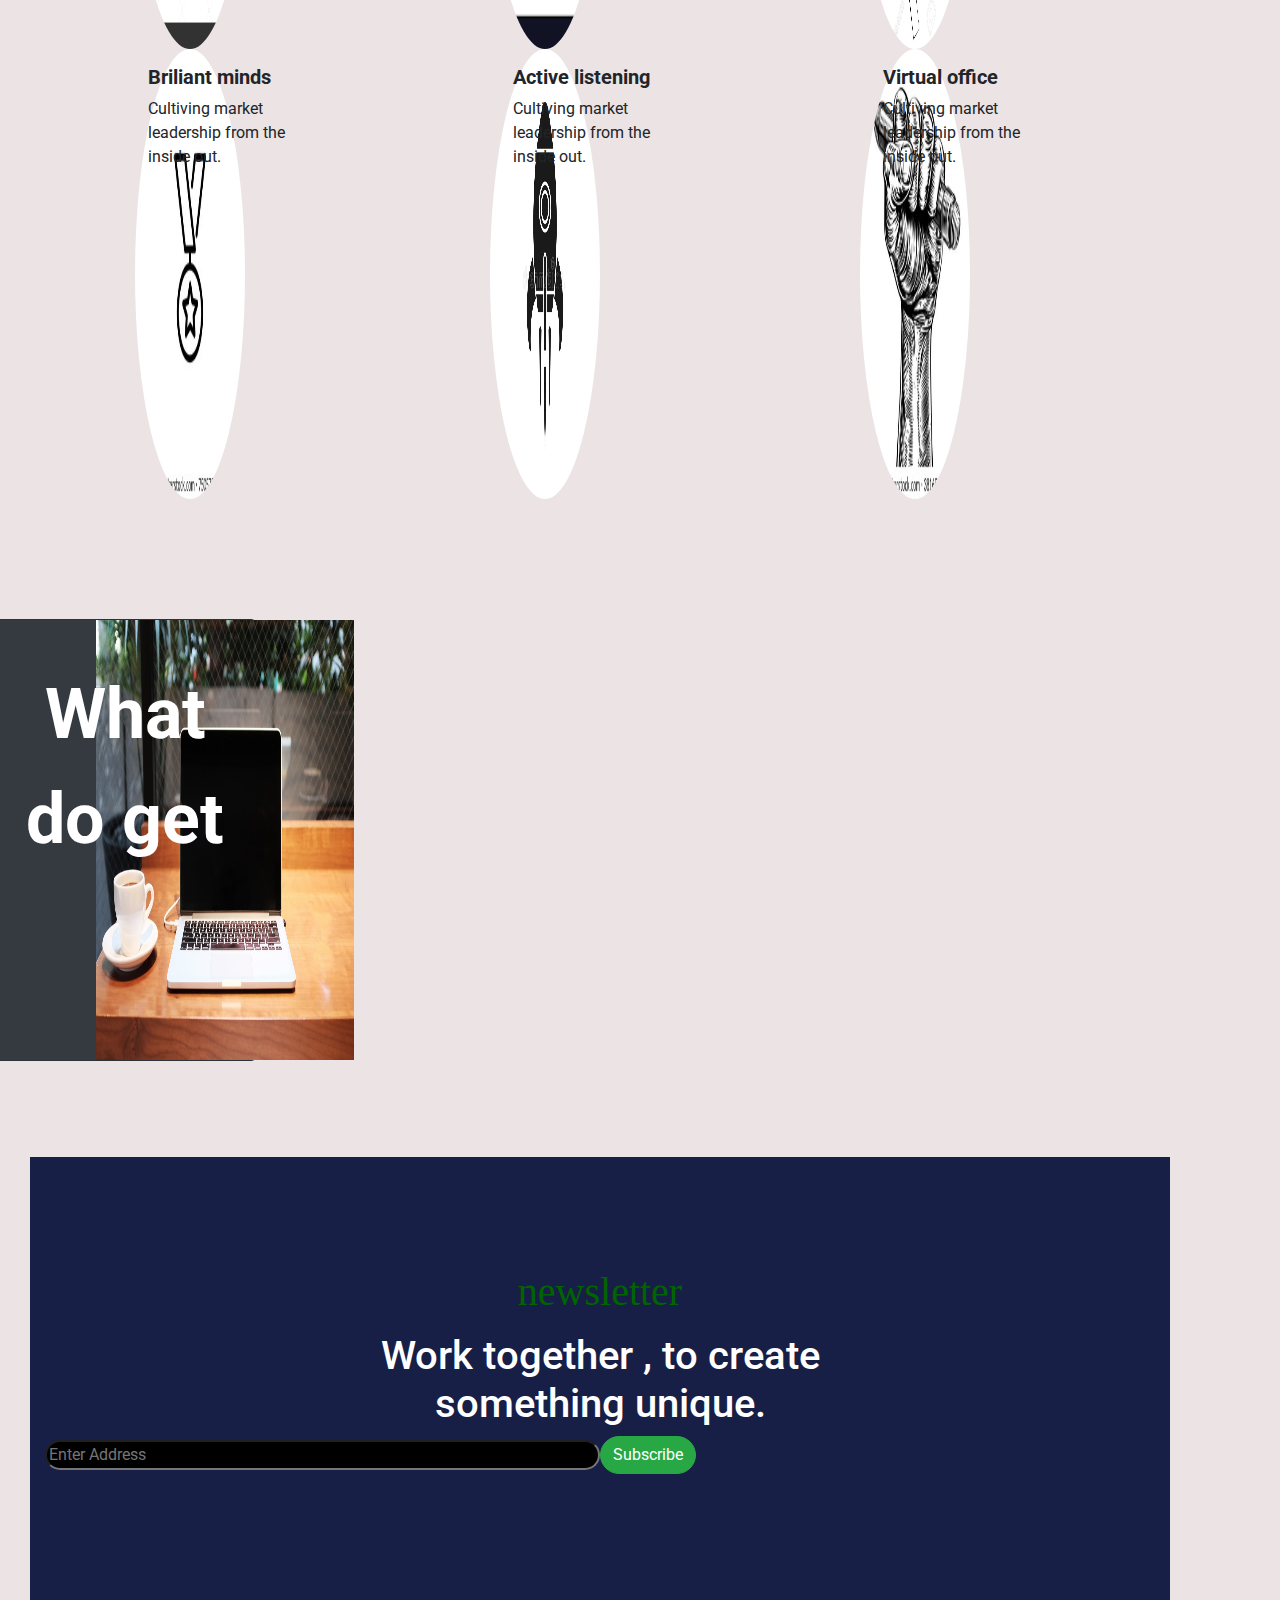
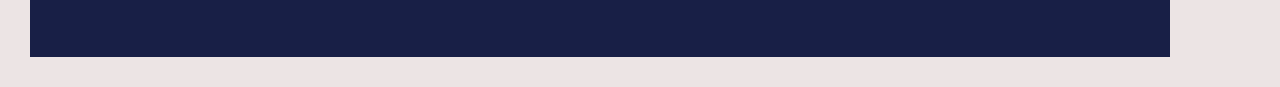
==== commit ddc75dee: "Update index.html" ====
--- a/index.html
+++ b/index.html
@@ -10,6 +10,8 @@
     <link rel="stylesheet" href="https://maxcdn.bootstrapcdn.com/font-awesome/4.7.0/css/font-awesome.min.css">
     <link rel="stylesheet" href="https://maxcdn.bootstrapcdn.com/bootstrap/4.5.2/css/bootstrap.min.css">
     <link rel="Stylesheet" href="style.css">
+    <link rel="Stylesheet" href="st.css">
+    <link rel="Stylesheet" href="Pricing.css">
     <title>Document</title>
 </head>
 <body>
@@ -27,13 +29,13 @@
                         <a class="nav-link" href="#">About</a>
                     </li>
                     <li class="nav-item">
-                        <a class="nav-link" href="#">Searvices</a>
+                        <a class="nav-link" href="services.html">Services</a>
                     </li>
                     <li class="nav-item">
                         <a class="nav-link" href="#">Blog</a>
                     </li>
                     <li class="nav-item">
-                        <a class="nav-link" href="#">Pricing</a>
+                        <a class="nav-link" href="Pricing_table.html">Pricing</a>
                     </li>
                     <li class="nav-item">
                         <a class="nav-link" href="#">Contact</a>
@@ -336,4 +338,4 @@
     <script src="https://cdnjs.cloudflare.com/ajax/libs/popper.js/1.16.0/umd/popper.min.js"></script>
     <script src="https://maxcdn.bootstrapcdn.com/bootstrap/4.5.2/js/bootstrap.min.js"></script>
 </body>
-</html>+</html>
--- a/Pricing.css
+++ b/Pricing.css
@@ -0,0 +1,73 @@
+.btn{
+	border-radius : 25px;
+}
+
+img{
+	height:450px; 
+	width:1200px;
+	position:relative;
+	left:100px;
+}
+
+body{
+	
+	background-image : url("ice.png");
+	background-repeat : repeat;
+}
+
+.container{
+	position:relative;
+	right:40px;
+}
+	
+.card{
+	position:relative;
+	right:10px;
+	width : 260px;
+}
+.c{
+	text-align: right;
+}
+
+.hearderset h1{
+	font-size : 67px;
+	font-weight : bold;
+	position : absolute;
+	top : 50%;
+	left : 50%;
+	transform : translate(-50%,-50%);
+}
+.temp{
+	width : 255px;
+	height : 50px;
+	position : relative;
+	right : 20px;
+	left :7px;
+	
+}
+
+.five{
+	position : relative;
+	border-radius : 50%;
+	height : 60px;
+	width : 60px;
+	left : 50px;
+}
+.second{
+	font-size:45px;
+}
+.third{
+	font-size:45px;
+}
+.six{
+	position : relative;
+	height : 60px;
+	width : 60px;
+	left : 65px;
+}
+.col-md-8{
+	left : 50px;
+}
+
+
+
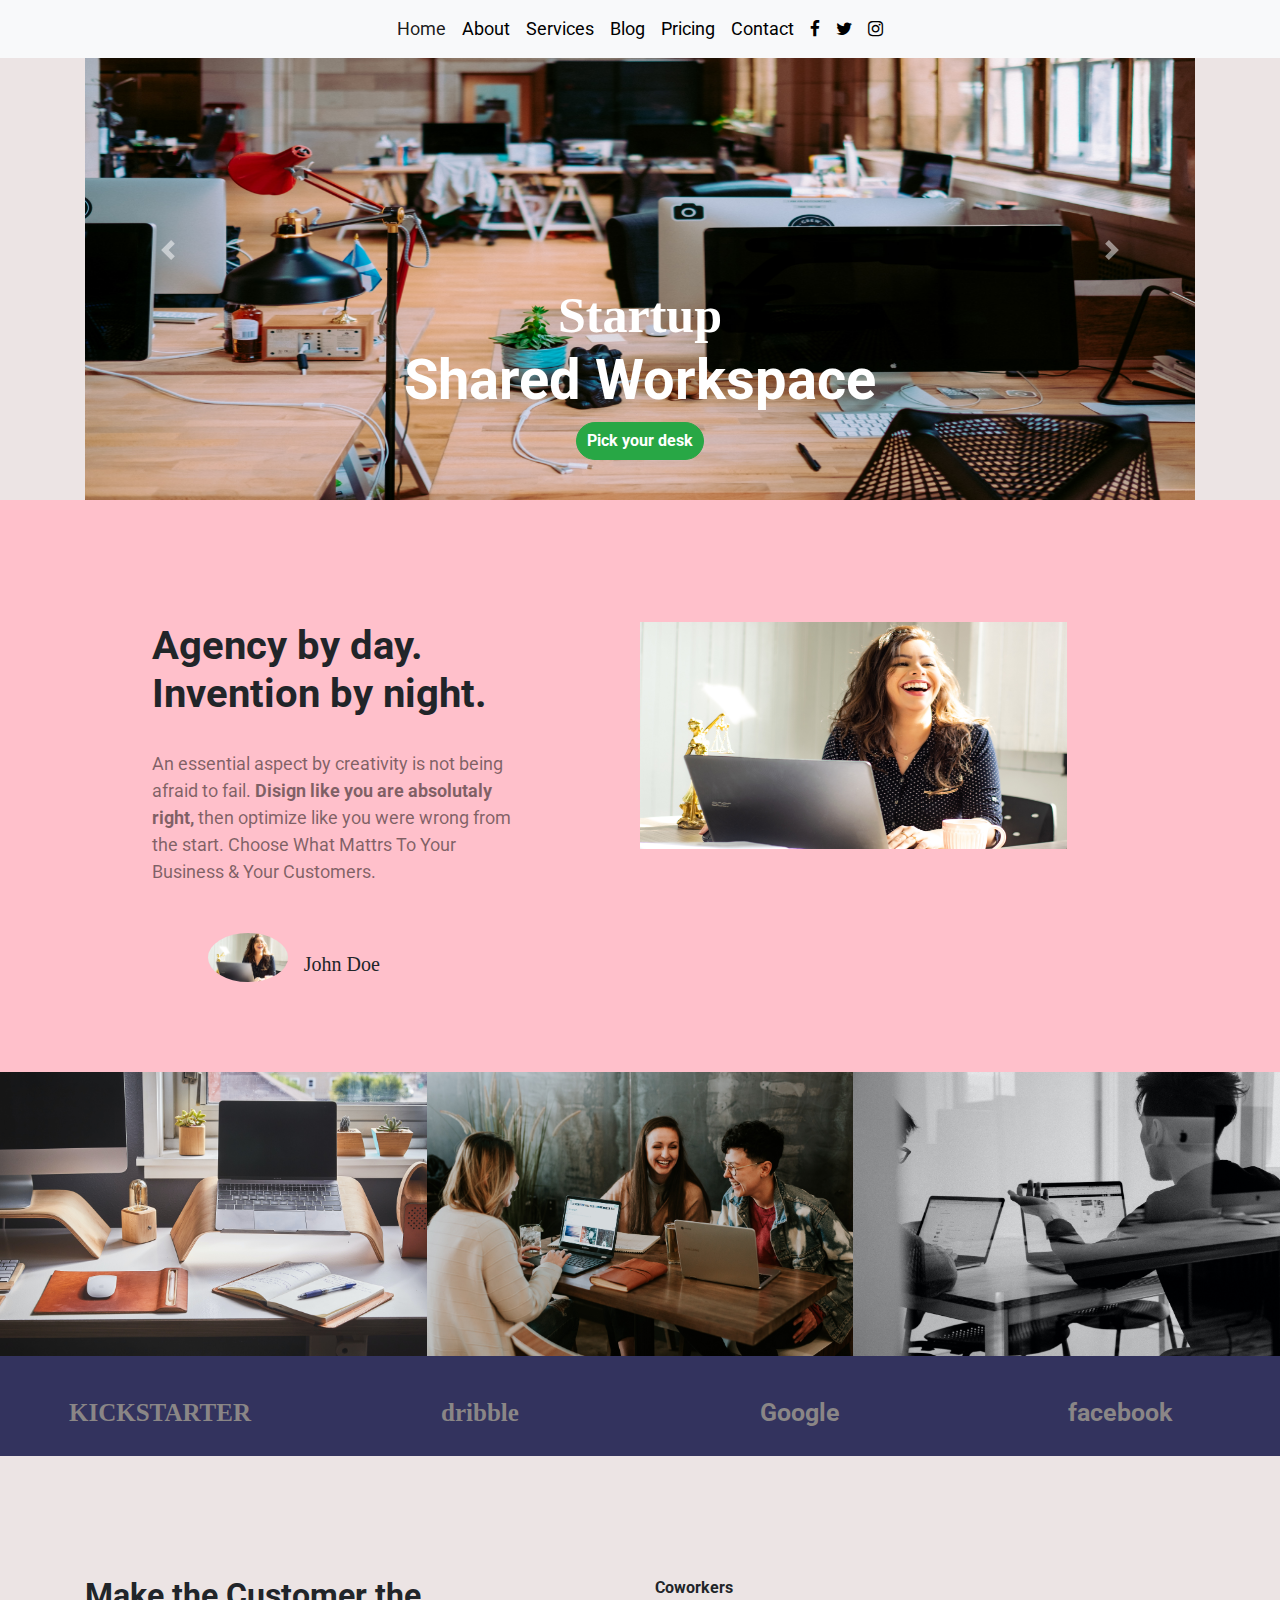
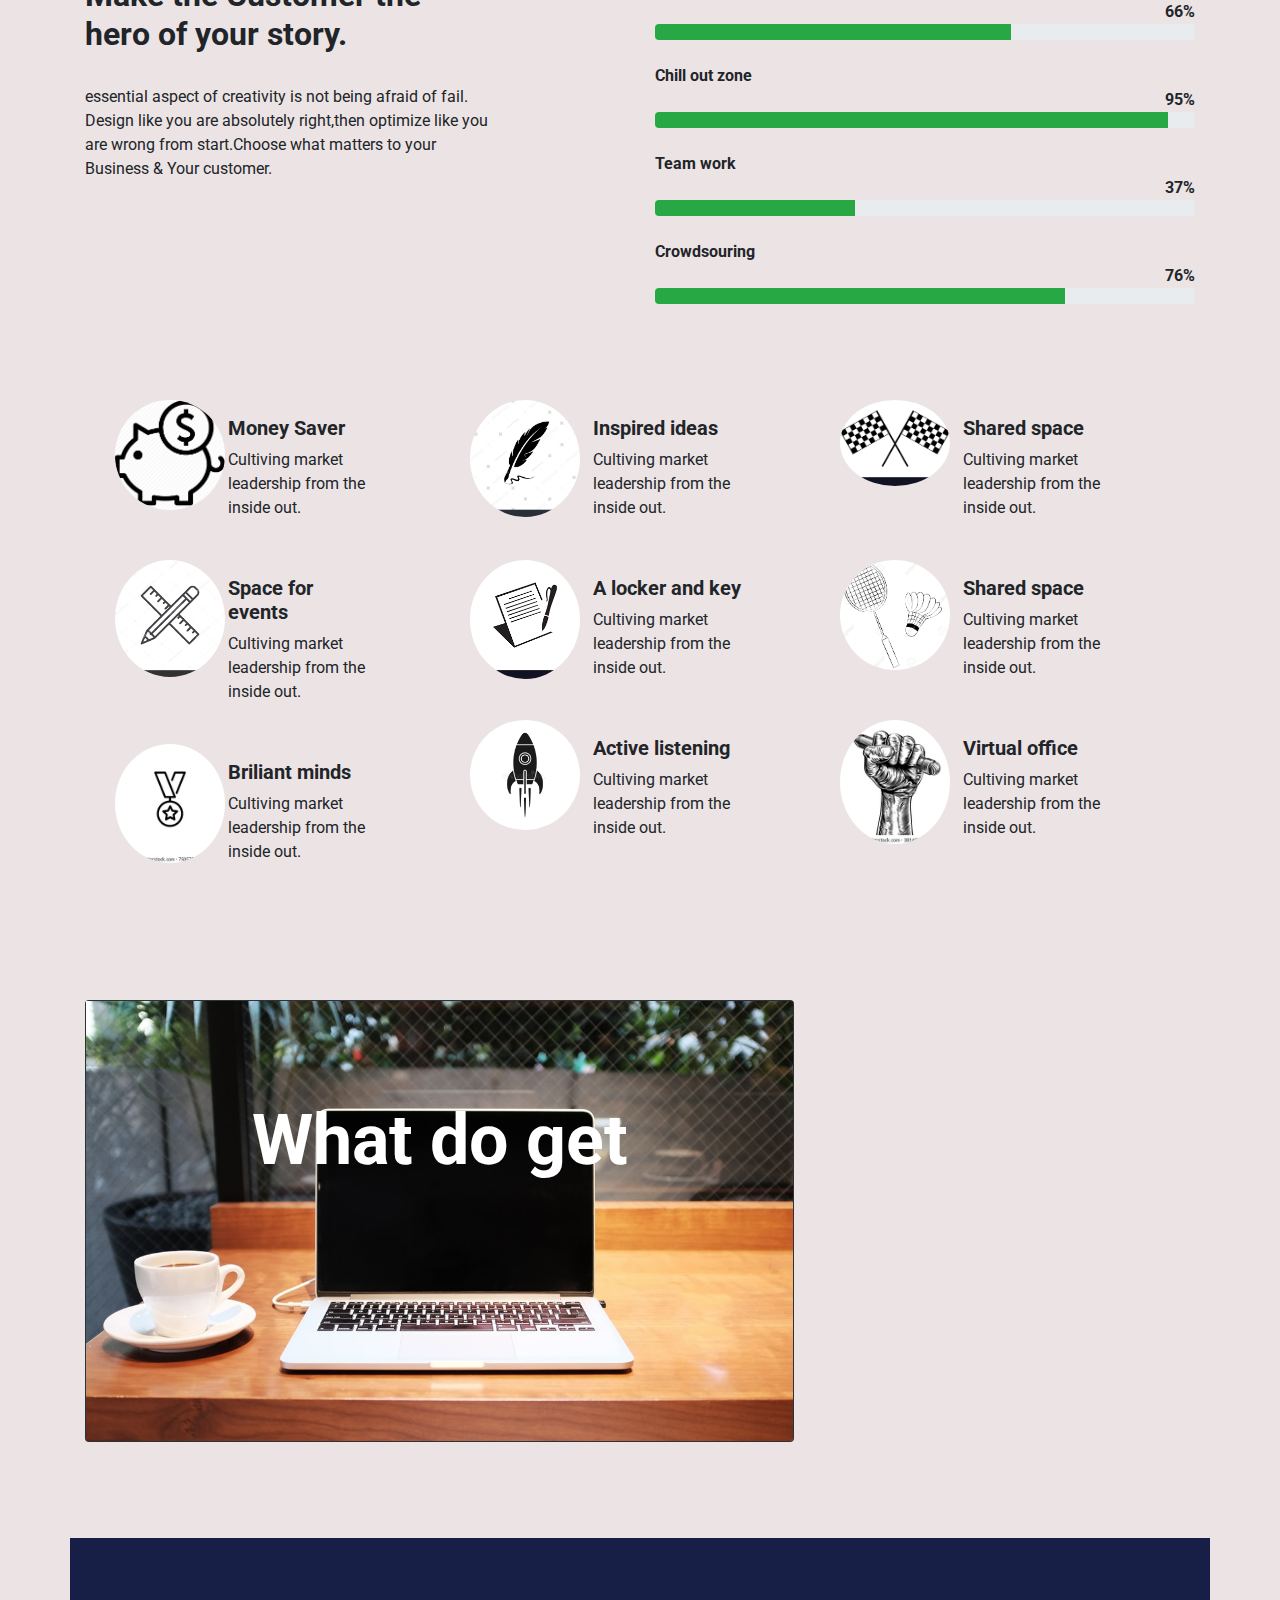
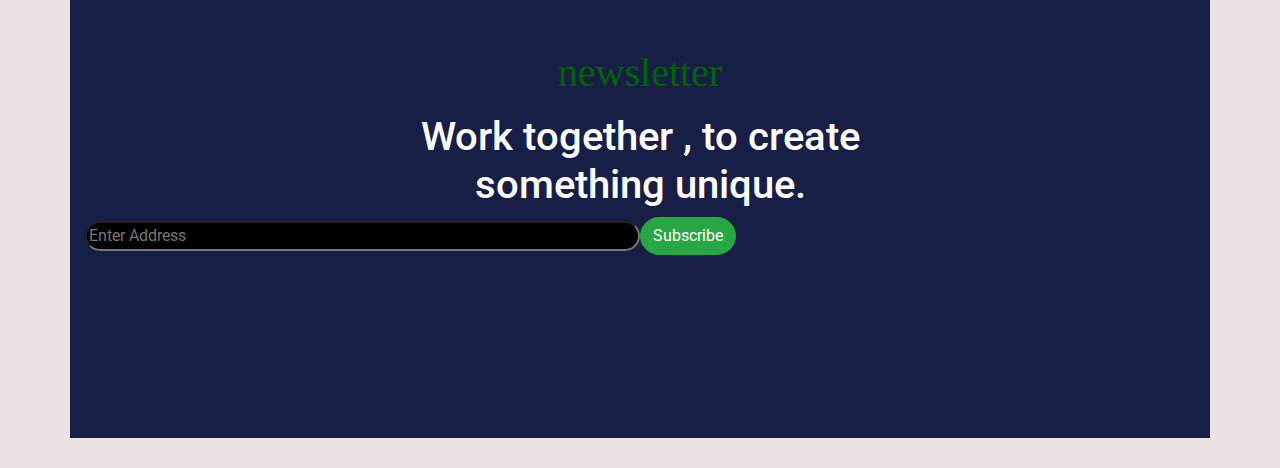
==== commit d6dcff20: "Update index.html" ====
--- a/index.html
+++ b/index.html
@@ -11,7 +11,7 @@
     <link rel="stylesheet" href="https://maxcdn.bootstrapcdn.com/bootstrap/4.5.2/css/bootstrap.min.css">
     <link rel="Stylesheet" href="style.css">
     <link rel="Stylesheet" href="st.css">
-    <link rel="Stylesheet" href="Pricing.css">
+    <link rel="Stylesheet" href="pricing.css">
     <title>Document</title>
 </head>
 <body>
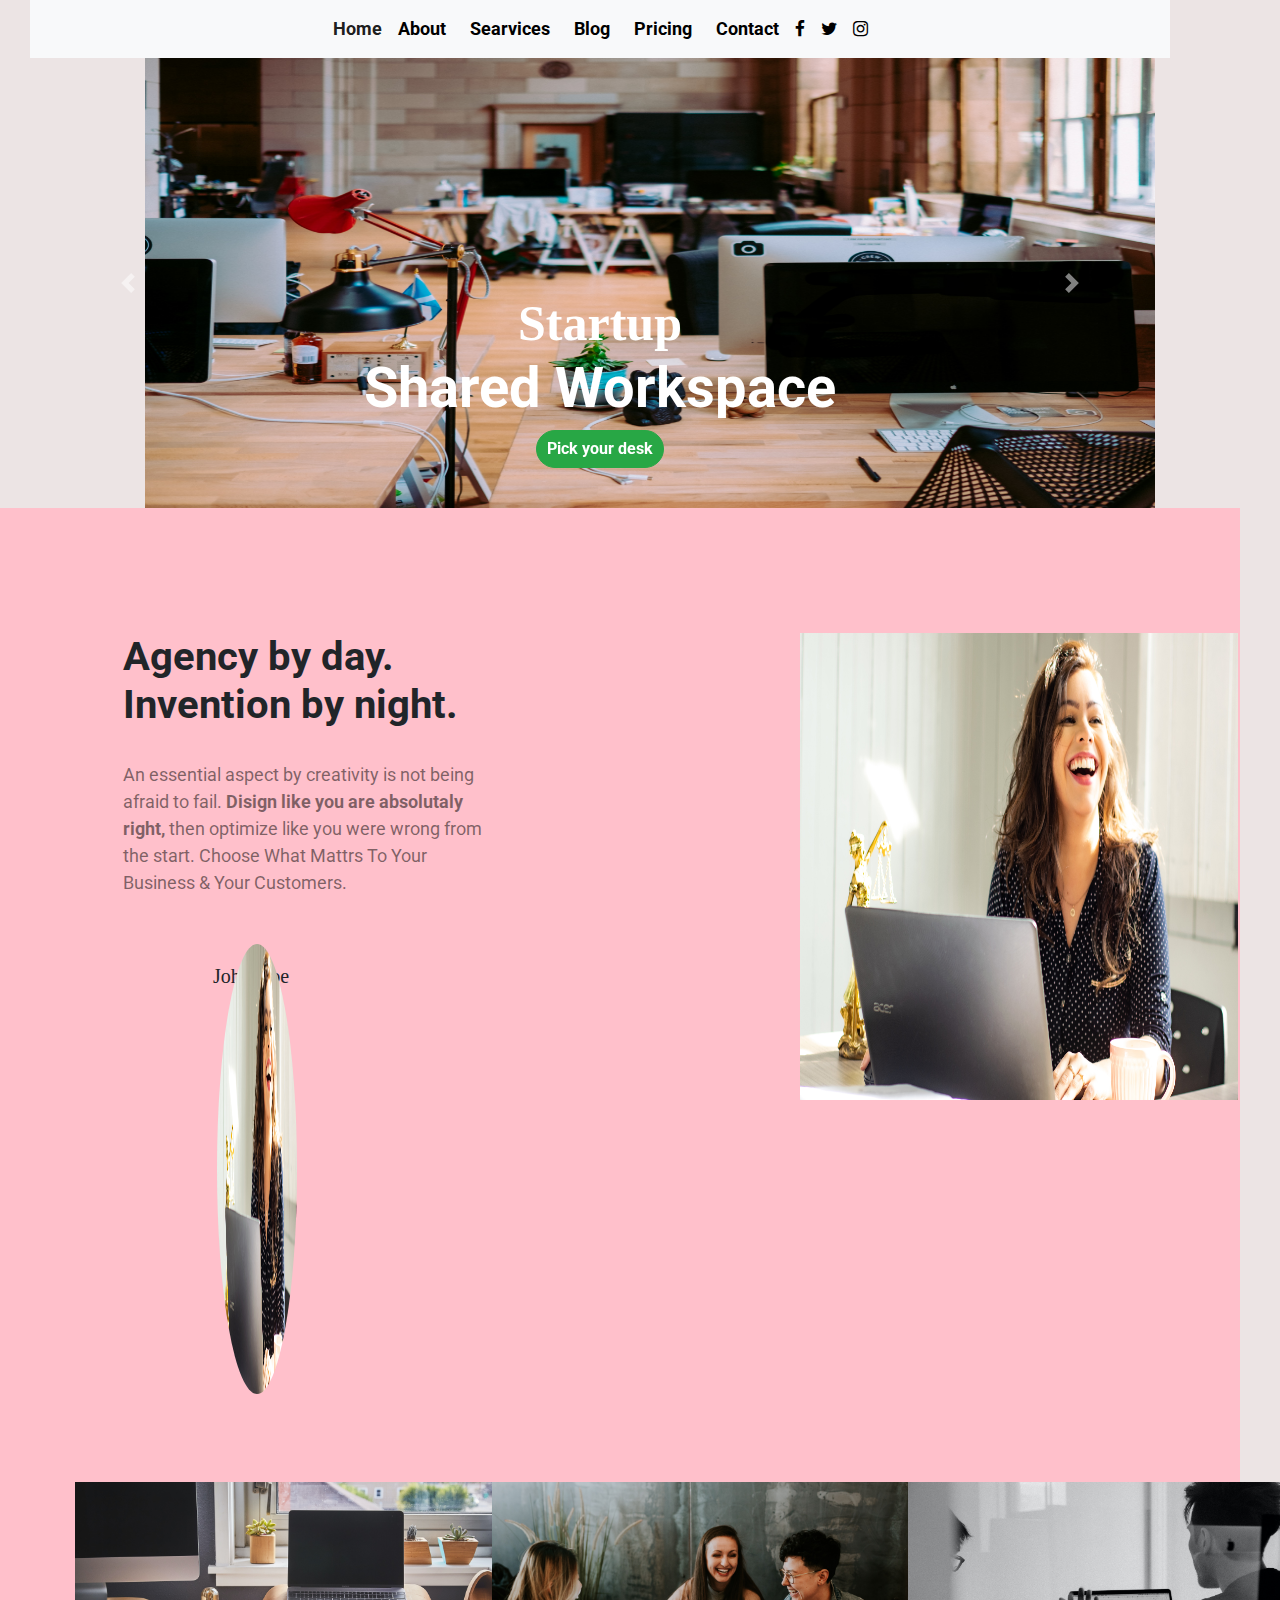
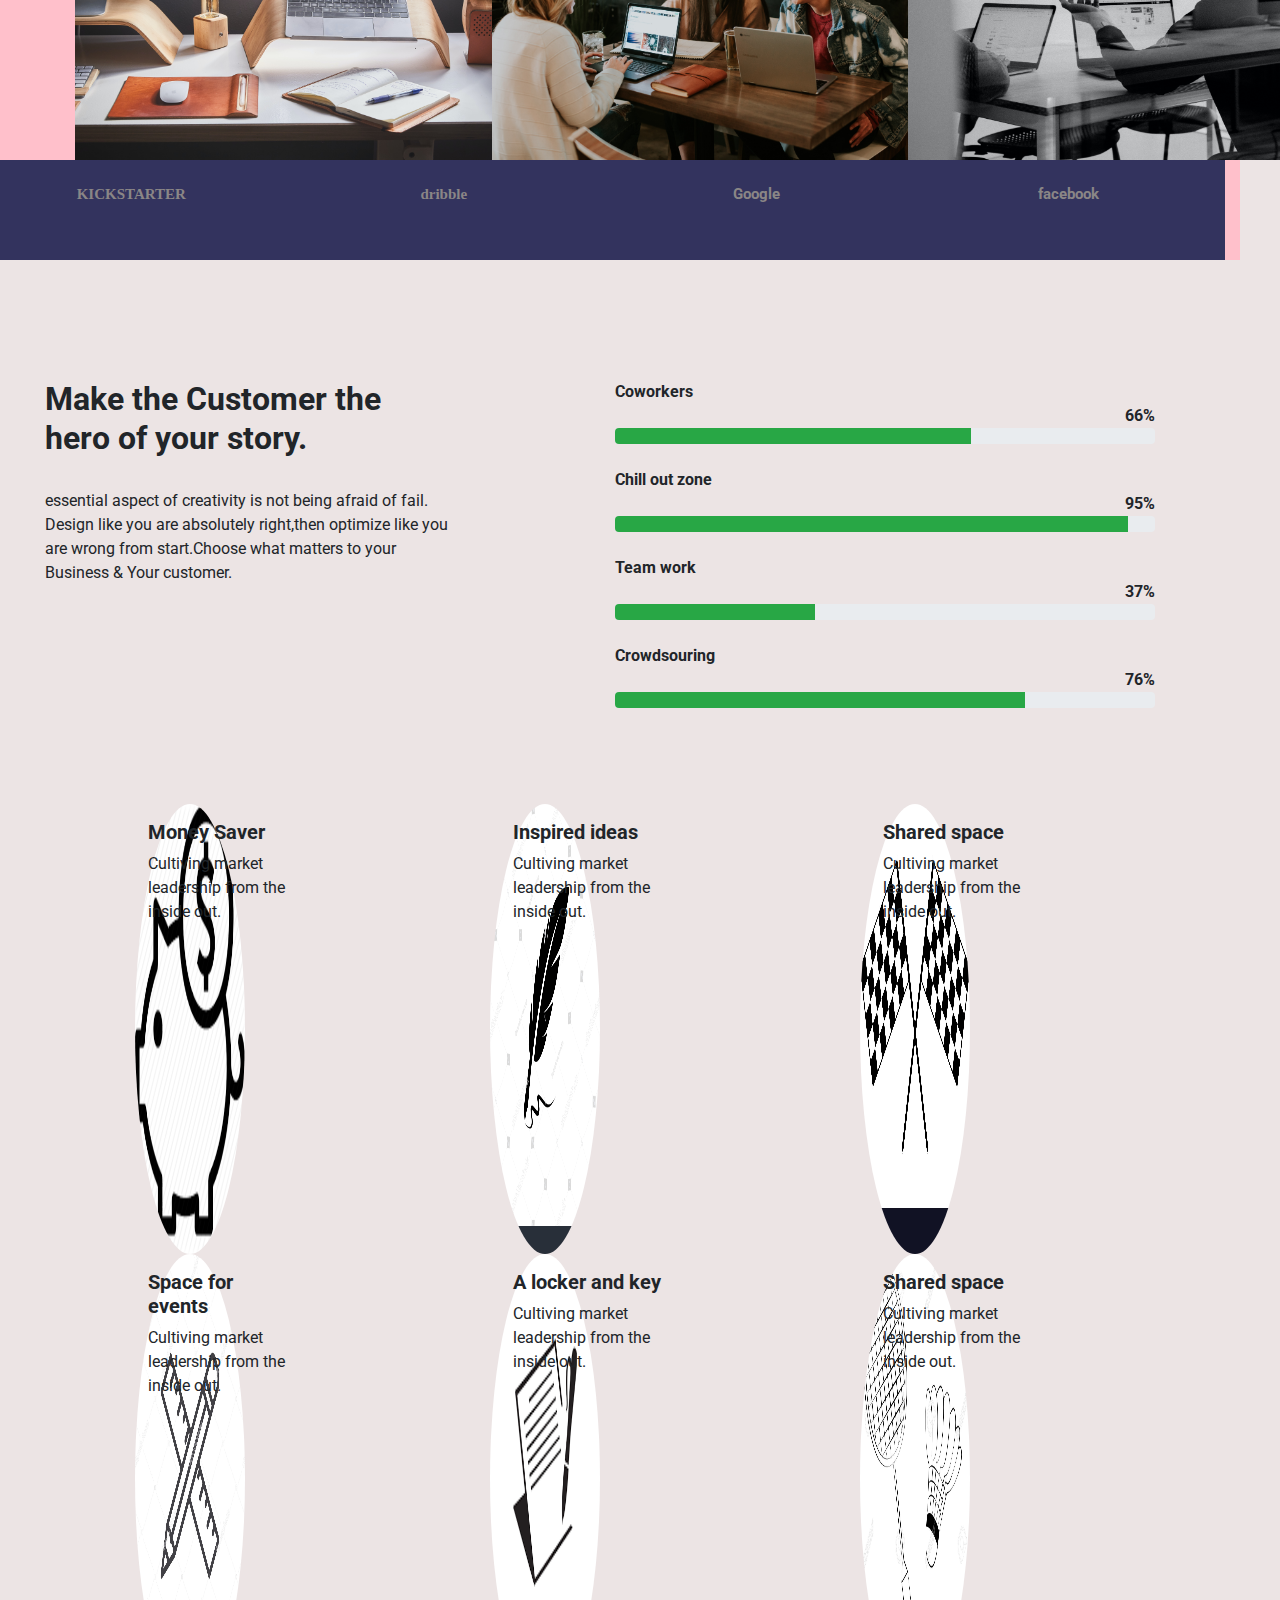
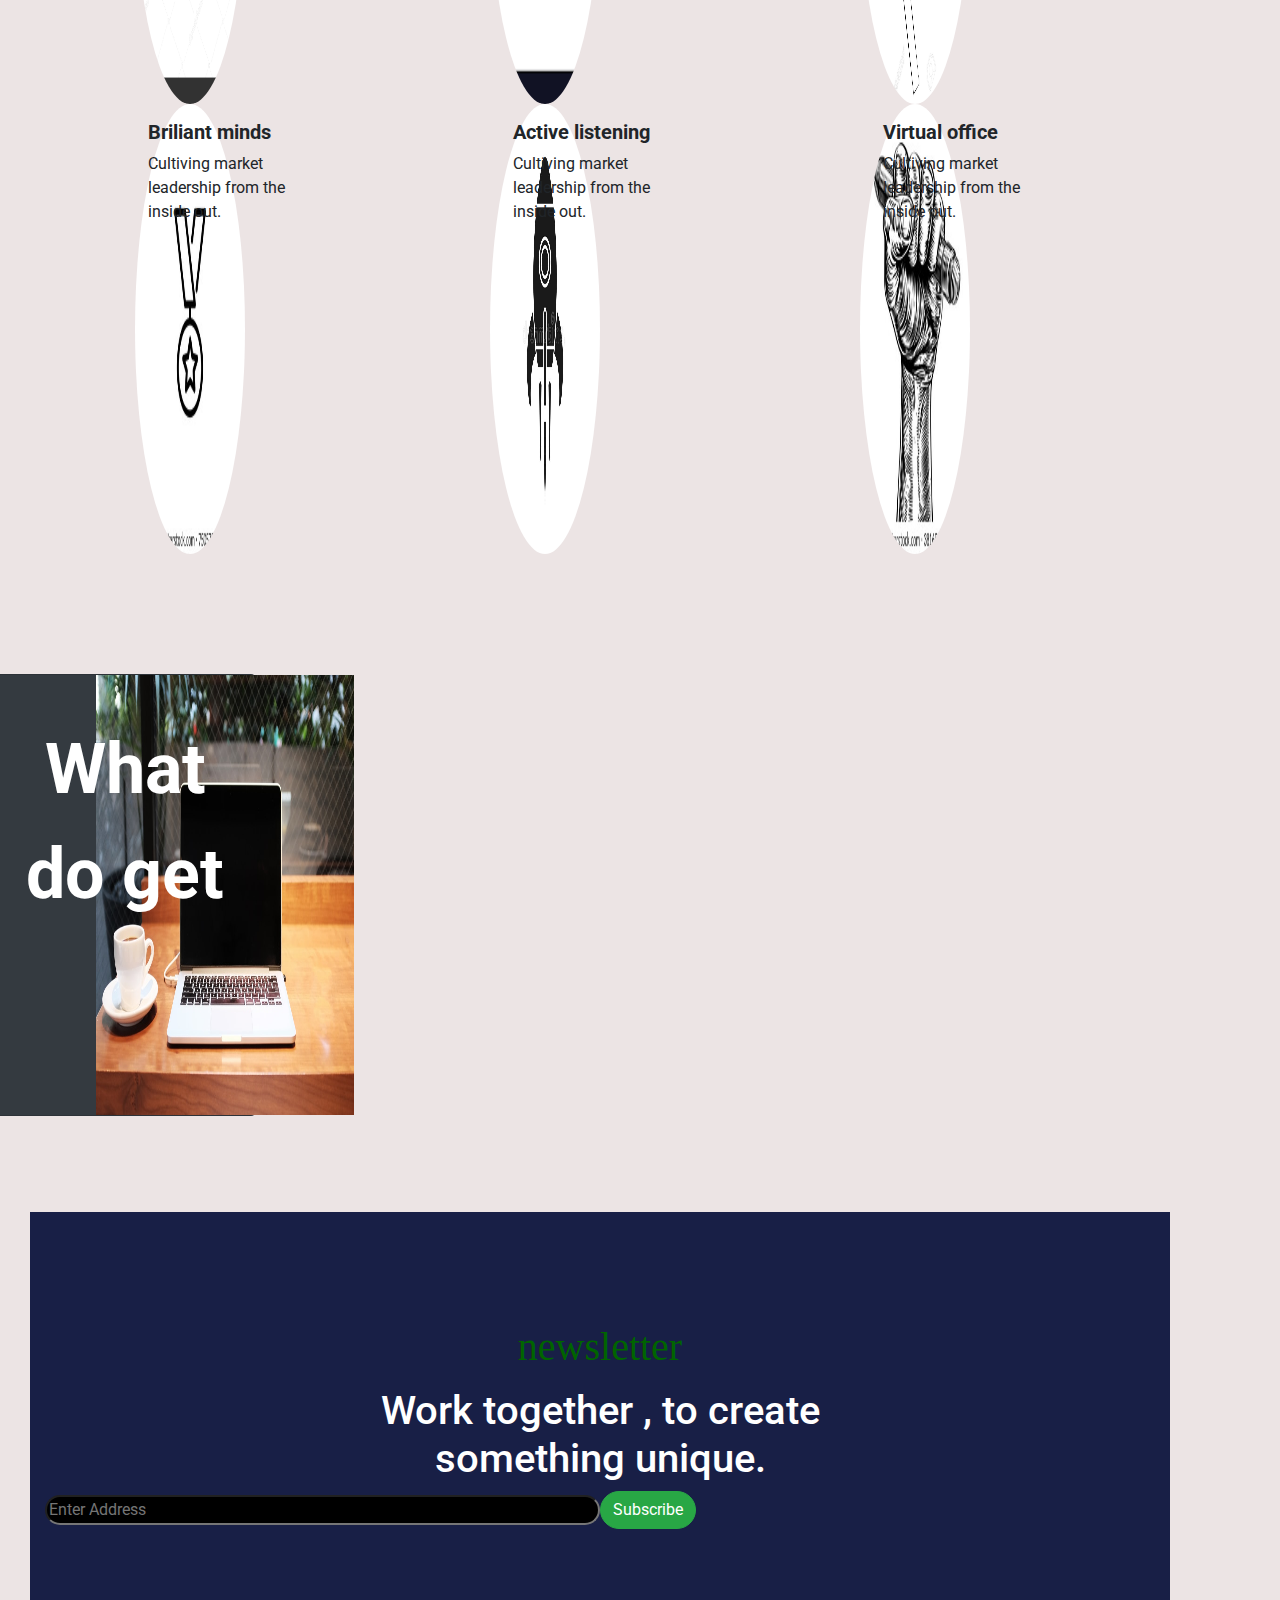
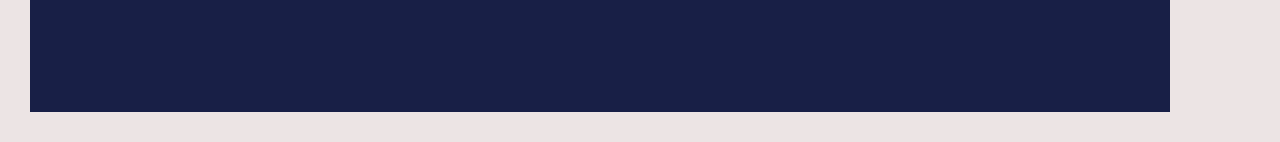
==== commit ff0f5fd4: "Add files via upload" ====
--- a/index.html
+++ b/index.html
@@ -1,139 +1,173 @@
-<!DOCTYPE html>
+<!doctype html>
 <html lang="en">
-<head>
-    <meta charset="UTF-8">
+  <head>
+    <meta charset="utf-8">
     <meta http-equiv="X-UA-Compatible" content="IE=edge">
-    <meta name="viewport" content="width=device-width, initial-scale=1.0">
+    <meta name="viewport" content="width=device-width, initial-scale=1">
+    <title>Web Task</title>
+
     <link rel="stylesheet" href="https://fonts.googleapis.com/css?family=Roboto|Varela+Round|Raleway">
     <link rel="stylesheet" href="https://stackpath.bootstrapcdn.com/bootstrap/4.5.0/css/bootstrap.min.css">
     <link rel="stylesheet" href="https://fonts.googleapis.com/icon?family=Material+Icons">
     <link rel="stylesheet" href="https://maxcdn.bootstrapcdn.com/font-awesome/4.7.0/css/font-awesome.min.css">
     <link rel="stylesheet" href="https://maxcdn.bootstrapcdn.com/bootstrap/4.5.2/css/bootstrap.min.css">
-    <link rel="Stylesheet" href="style.css">
-    <link rel="Stylesheet" href="st.css">
-    <link rel="Stylesheet" href="pricing.css">
-    <title>Document</title>
-</head>
-<body>
-   <header>
-        <nav class="navbar navbar-expand-md navbar-light fixed-top bg-light">
-            <button class="navbar-toggler" type="button" data-toggle="collapse" data-target="#navbarCollapse" aria-controls="navbarCollapse" aria-expanded="true" aria-label="Toggle navigation">
-              <span class="navbar-toggler-icon"></span>
-            </button>
-            <div class="navbar-collapse collapse show" id="navbarCollapse" style="">
-                <ul class="navbar-nav mx-auto">
-                    <li class="nav-item active">
-                        <a class="nav-link" href="#">Home <span class="sr-only">(current)</span></a>
-                    </li>
-                    <li class="nav-item">
-                        <a class="nav-link" href="#">About</a>
-                    </li>
-                    <li class="nav-item">
-                        <a class="nav-link" href="services.html">Services</a>
-                    </li>
-                    <li class="nav-item">
-                        <a class="nav-link" href="#">Blog</a>
-                    </li>
-                    <li class="nav-item">
-                        <a class="nav-link" href="Pricing_table.html">Pricing</a>
-                    </li>
-                    <li class="nav-item">
-                        <a class="nav-link" href="#">Contact</a>
-                    </li>
-
-                    <li class="nav-item"><a href="#" class="nav-link"><i class="fa fa-facebook"></i></a></li>
-                    <li class="nav-item"><a href="#" class="nav-link"><i class="fa fa-twitter"></i></a></li>
-                    <li class="nav-item"><a href="#" class="nav-link"><i class="fa fa-instagram"></i></a></li>
-                </ul>
+    <link rel="stylesheet" href="st.css">
+    <link rel="stylesheet" href="Pricing.css">
+    <link rel="stylesheet" href="pricing.css">
+    
+    <style type="text/css">
+       .img-jmbo{
+
+        background-image: url("Imeges/Bgs.jpg");
+         background-position-y: center;
+         background-position-x: center;
+         background-size: 100%;         
+         background-repeat: no-repeat;
+       }
+       .s1{
+         height: 10%;
+       }
+       .footer {
+           
+            left: 0;
+            bottom: 0;
+            width: 100%;
+            height: 125px;
+            background-color: rgb(13, 35, 56);
+            color: rgb(212, 205, 205);
+            font-size: 23px;
+            text-align: center;
+            }
+       
+       .navbar .navbar-nav .nav-link {
+       color:black;
+       font-size: 1.1em;
+      }
+     .navbar .navbar-nav .nav-link:hover{
+      color: #0cb940;
+     }
+     
+    </style>
+  </head>
+  <body>
+    <header>
+        <nav class="navbar container h-100 w-100 navbar-expand-lg navbar-light bg-light" style="background-color: white;">
+          <div class="container-fluid">
+            <div class="d-md-flex d-block flex-row mx-auto">
+              <ul class="navbar-nav">
+                <li class="nav-item">
+                  <a class="nav-link active" aria-current="page" href="#"><dt>Home</dt></a>
+                </li>
+                <li class="nav-item">
+                  <a class="nav-link" href="#"><dt>About&nbsp;&nbsp;</dt></a>
+                </li>
+                <li class="nav-item">
+                  <a class="nav-link" href="#"><dt>Searvices&nbsp;&nbsp;</dt></a>
+                </li>
+                <li class="nav-item">
+                  <a class="nav-link" href="#"><dt>Blog&nbsp;&nbsp;</dt></a>
+                </li>
+                <li class="nav-item">
+                  <a class="nav-link" href="#"><dt>Pricing&nbsp;&nbsp;</dt></a>
+                </li>
+                <li class="nav-item">
+                  <a class="nav-link" href="#"><dt>Contact</dt></a>
+                </li>   
+                
+                
+                  <li class="nav-item"><a href="#" class="nav-item nav-link"><i class="fa fa-facebook"></i></a></li>
+                  <li class="nav-item"><a href="#" class="nav-item nav-link"><i class="fa fa-twitter"></i></a></li>
+                  <li class="nav-item"><a href="#" class="nav-item nav-link"><i class="fa fa-instagram"></i></a></li>   
+              </ul>
+    
+              </div>
             </div>
         </nav>
-    </header>
-    
-    <div class="container">    
-    <div id="demo" class="carousel slide" data-ride="carousel">
-            <div class="carousel-inner">
+        <div class="container">
+            <div id="demo" class="carousel slide" data-ride="carousel">
+              
+              <div class="carousel-inner">
                 <div class="carousel-item active">
-                    <img src="IM1.jpg" alt="Los Angeles" width="1200" height="500">
-                        <div class="carousel-caption">
-                            <h1 style="font-weight: bold; font-size: 350%; margin-top: 30%;"><b style="font-family: Lucida Handwriting; font-size: 50px;">Startup</b><br>Shared Workspace</h1>
-                            <button type="button" class="btn btn-success badge-pill font-weight-bold">Pick your desk</button>
-                        </div>   
+                  <img src="IM1.jpg" alt="Los Angeles" width="1200" height="500">
+                  <div class="carousel-caption">
+                    <h1 style="font-weight: bold; font-size: 350%; margin-top: 30%;"><b style="font-family: Lucida Handwriting; font-size: 50px;">Startup</b><br>Shared Workspace</h1>
+                    <button type="button" class="btn btn-success badge-pill font-weight-bold">Pick your desk</button>
+                  </div>   
                 </div>
                 <div class="carousel-item">
-                    <img src="slider3.jpg" alt="Chicago" width="1200" height="500">
-                        <div class="carousel-caption">
-                            <h1 style="font-weight: bold; font-size: 350%; margin-top: 30%;"><b style="font-family: Lucida Handwriting; font-size: 50px;">Startup</b><br>Shared Workspace</h1>
-                            <button type="button" class="btn btn-success badge-pill font-weight-bold">Pick your desk</button>
-                        </div>   
+                  <img src="slider3.jpg" alt="Chicago" width="1200" height="500">
+                  <div class="carousel-caption">
+                    <h1 style="font-weight: bold; font-size: 350%; margin-top: 30%;"><b style="font-family: Lucida Handwriting; font-size: 50px;">Startup</b><br>Shared Workspace</h1>
+                    <button type="button" class="btn btn-success badge-pill font-weight-bold">Pick your desk</button>
+                  </div>   
                 </div>
                 <div class="carousel-item">
-                    <img src="slider2.jpg" alt="New York" width="1200" height="500">
-                        <div class="carousel-caption">
-                            <h1 style="font-weight: bold; font-size: 350%; margin-top: 30%;"><b style="font-family: Lucida Handwriting; font-size: 50px;">Startup</b><br>Shared Workspace</h1>
-                            <button type="button" class="btn btn-success badge-pill font-weight-bold">Pick your desk</button>
-                        </div>   
+                  <img src="slider2.jpg" alt="New York" width="1200" height="500">
+                  <div class="carousel-caption">
+                    <h1 style="font-weight: bold; font-size: 350%; margin-top: 30%;"><b style="font-family: Lucida Handwriting; font-size: 50px;">Startup</b><br>Shared Workspace</h1>
+                    <button type="button" class="btn btn-success badge-pill font-weight-bold">Pick your desk</button>
+                  </div>   
                 </div>
+              </div>
+              
+              <a class="carousel-control-prev" href="#demo" data-slide="prev">
+                <span class="carousel-control-prev-icon"></span>
+              </a>
+              <a class="carousel-control-next" href="#demo" data-slide="next">
+                <span class="carousel-control-next-icon"></span>
+              </a>
+              
+    </header>
+
+    <div class="container col-12" style="background-color: pink; width: 100%;">
+      <div class="row no-gutters">
+        <div class="container col-lg-6 col-md-6 col-12 h-70 d-inline-block" style="margin-top: 10%;">
+              
+          <h1 style="margin-left: 30%; font-weight: bold;">Agency by day.<br>Invention by night.</h1>
+          <br>
+          <p class="text-black-50" style="margin-left: 30%; margin-right: 10%; font-size: 18px;">
+            An essential aspect by creativity is not being afraid to fail.<b> Disign like you are absolutaly right,</b> then optimize like you were wrong from the start. Choose What Mattrs To Your Business & Your Customers.
+          </p>
+          <div class="media p-3">
+            <img src="sec2.jpg" alt="Jane Doe" class="mr-3 mt-3 rounded-circle" style="width:80px; margin-left: 28%;">
+            <div class="media-body" style="text-align: left; margin-top:6%;">
+              <h5 style="font-family: Lucida Handwriting;">John Doe </h5>
+              
             </div>
-          
-            <a class="carousel-control-prev" href="#demo" data-slide="prev">
-                <span class="carousel-control-prev-icon"></span>
-            </a>
-            <a class="carousel-control-next" href="#demo" data-slide="next">
-                <span class="carousel-control-next-icon"></span>
-            </a>
+          </div>  
+        </div>
+        <div class=" col-lg-6 col-md-6 col-12 h-70 d-inline-block" style="margin-top: 10%;"> 
+          <i class="material-icons">bulb</i>   
+          <img src="sec2.jpg" class="img-fluid img-responsive" style="height: 60%; width: 70%;">
+        </div>
+      </div>
+
+      <br><br><br>
+      <div class="row no-gutters">
+        <div class="col-lg-4 col-md-4 col-sm-6 col-12 h-20 d-inline-block">
+          <img src="grovemade-RvPDe41lYBA-unsplash.jpg" class="img-fluid img-responsive w-100 h-20 ml-0">
+        </div>  
+
+        <div class="col-lg-4 col-md-4 col-sm-6 col-12 h-20 d-inline-block">
+          <img src="footer.jpg" class="img-fluid img-responsive w-100 h-20 ml-0" >
+        </div>  
+
+        <div class="col-lg-4 col-md-4 col-sm-6 col-12 h-20 d-inline-block">
+          <img src="footer2.jpg" class="img-fluid img-responsive w-100 h-20 ml-0">
+        </div>
+      </div>
+
+      <div class="row no-gutters footer" style="height: 100px; width: 100%; background-color: rgb(51, 51, 94);">
+        <div class="h-100 d-inline-block" style="width: 25%; color: rgb(138, 134, 134); text-align: center; font-family: Castellar; font-size: 15px;"><br><dt>KICKSTARTER</dt></div>
+        <div class="h-100 d-inline-block" style="width: 25%; color: rgb(138, 134, 134); text-align: center; font-family: Lucida Calligraphy; font-size: 15px;"><br><dt>dribble</dt></div>
+        <div class="h-100 d-inline-block" style="width: 25%; color: rgb(138, 134, 134); text-align: center; font-size: 15px;"><br><dt>Google</dt></div>
+        <div class="h-100 d-inline-block" style="width: 25%; color: rgb(138, 134, 134); text-align: center; font-size: 15px;"><br><dt>facebook</dt></div>
+        
+        
+      </div>
+
     </div>
-    </div>
-
-    <div class="container col-12" style="background-color: pink; width: 100%;">
-        <div class="row no-gutters col-12">
-          <div class="container col-lg-6 col-md-6 col-12 h-70 d-inline-block" style="margin-top: 10%;">
-                
-            <h1 style="margin-left: 20%; margin-right: 20%; font-weight: bold;">Agency by day.<br>Invention by night.</h1>
-            <br>
-            <p class="text-black-50" style="margin-left: 20%; margin-right: 20%; font-size: 18px;">
-              An essential aspect by creativity is not being afraid to fail.<b> Disign like you are absolutaly right,</b> then optimize like you were wrong from the start. Choose What Mattrs To Your Business & Your Customers.
-            </p>
-            <div class="media p-3">
-              <img src="sec2.jpg" alt="Jane Doe" class="mr-3 mt-3 rounded-circle" style="width:80px; margin-left: 28%;">
-              <div class="media-body" style="text-align: left; margin-top:6%;">
-                <h5 style="font-family: Lucida Handwriting;">John Doe </h5>
-                
-              </div>
-            </div>  
-          </div>
-          <div class=" col-lg-6 col-md-6 col-12 h-70 d-inline-block" style="margin-top: 10%;"> 
-            <img src="sec2.jpg" class="img-fluid img-responsive" style="height: 60%; width: 70%;">
-          </div>
-        </div>
-    
-        <br><br><br>
-    </div>
-  
-        
-        <div class="row no-gutters" style="margin-left: 0%;margin-right: 0%;">
-          <div class="col-lg-4 col-md-4 col-sm-6 col-12 ">
-            <img src="grovemade-RvPDe41lYBA-unsplash.jpg" class="img-fluid img-responsive w-100 h-20 ml-0">
-          </div>  
-  
-          <div class="col-lg-4 col-md-4 col-sm-6 col-12">
-            <img src="footer.jpg" class="img-fluid img-responsive w-100 h-20 ml-0" >
-          </div>  
-  
-          <div class="col-lg-4 col-md-4 col-sm-6 col-12">
-            <img src="footer2.jpg" class="img-fluid img-responsive w-100 h-20 ml-0">
-          </div>
-        </div>
-  
-        <div class="row no-gutters footer h-10"style="height: 100px; width: 100%; background-color: rgb(51, 51, 94);">
-          <div class="col-lg-3 col-md-3  col-12 h-100 d-inline-block" style="background-color: rgb(51, 51, 94); color: rgb(138, 134, 134); text-align: center; font-family: Castellar; font-size: 25px;"><br><dt>KICKSTARTER</dt></div>
-          <div class="col-lg-3 col-md-3  col-12 h-100 d-inline-block" style="background-color: rgb(51, 51, 94); color: rgb(138, 134, 134); text-align: center; font-family: Lucida Calligraphy; font-size: 25px;"><br><dt>dribble</dt></div>
-          <div class="col-lg-3 col-md-3  col-12 h-100 d-inline-block" style="background-color: rgb(51, 51, 94); color: rgb(138, 134, 134); text-align: center; font-size: 25px;"><br><dt>Google</dt></div>
-          <div class="col-lg-3 col-md-3  col-12 h-100 d-inline-block" style="background-color: rgb(51, 51, 94); color: rgb(138, 134, 134); text-align: center; font-size: 25px;"><br><dt>facebook</dt></div>
-        </div>
-
-
-
-        <br><br><br><br><br>
+<br><br><br><br><br>
     <div class="container">
       <div class="row">
        <div class="col">
@@ -332,10 +366,11 @@
              </div>
              </div>
            </div>
-    
-    
+         
+  
+ 
     <script src="https://ajax.googleapis.com/ajax/libs/jquery/3.5.1/jquery.min.js"></script>
     <script src="https://cdnjs.cloudflare.com/ajax/libs/popper.js/1.16.0/umd/popper.min.js"></script>
     <script src="https://maxcdn.bootstrapcdn.com/bootstrap/4.5.2/js/bootstrap.min.js"></script>
-</body>
-</html>
+  </body>
+</html>--- a/Pricing.css
+++ b/Pricing.css
@@ -0,0 +1,73 @@
+.btn{
+	border-radius : 25px;
+}
+
+img{
+	height:450px; 
+	width:1200px;
+	position:relative;
+	left:100px;
+}
+
+body{
+	
+	background-image : url("ice.png");
+	background-repeat : repeat;
+}
+
+.container{
+	position:relative;
+	right:40px;
+}
+	
+.card{
+	position:relative;
+	right:10px;
+	width : 260px;
+}
+.c{
+	text-align: right;
+}
+
+.hearderset h1{
+	font-size : 67px;
+	font-weight : bold;
+	position : absolute;
+	top : 50%;
+	left : 50%;
+	transform : translate(-50%,-50%);
+}
+.temp{
+	width : 255px;
+	height : 50px;
+	position : relative;
+	right : 20px;
+	left :7px;
+	
+}
+
+.five{
+	position : relative;
+	border-radius : 50%;
+	height : 60px;
+	width : 60px;
+	left : 50px;
+}
+.second{
+	font-size:45px;
+}
+.third{
+	font-size:45px;
+}
+.six{
+	position : relative;
+	height : 60px;
+	width : 60px;
+	left : 65px;
+}
+.col-md-8{
+	left : 50px;
+}
+
+
+
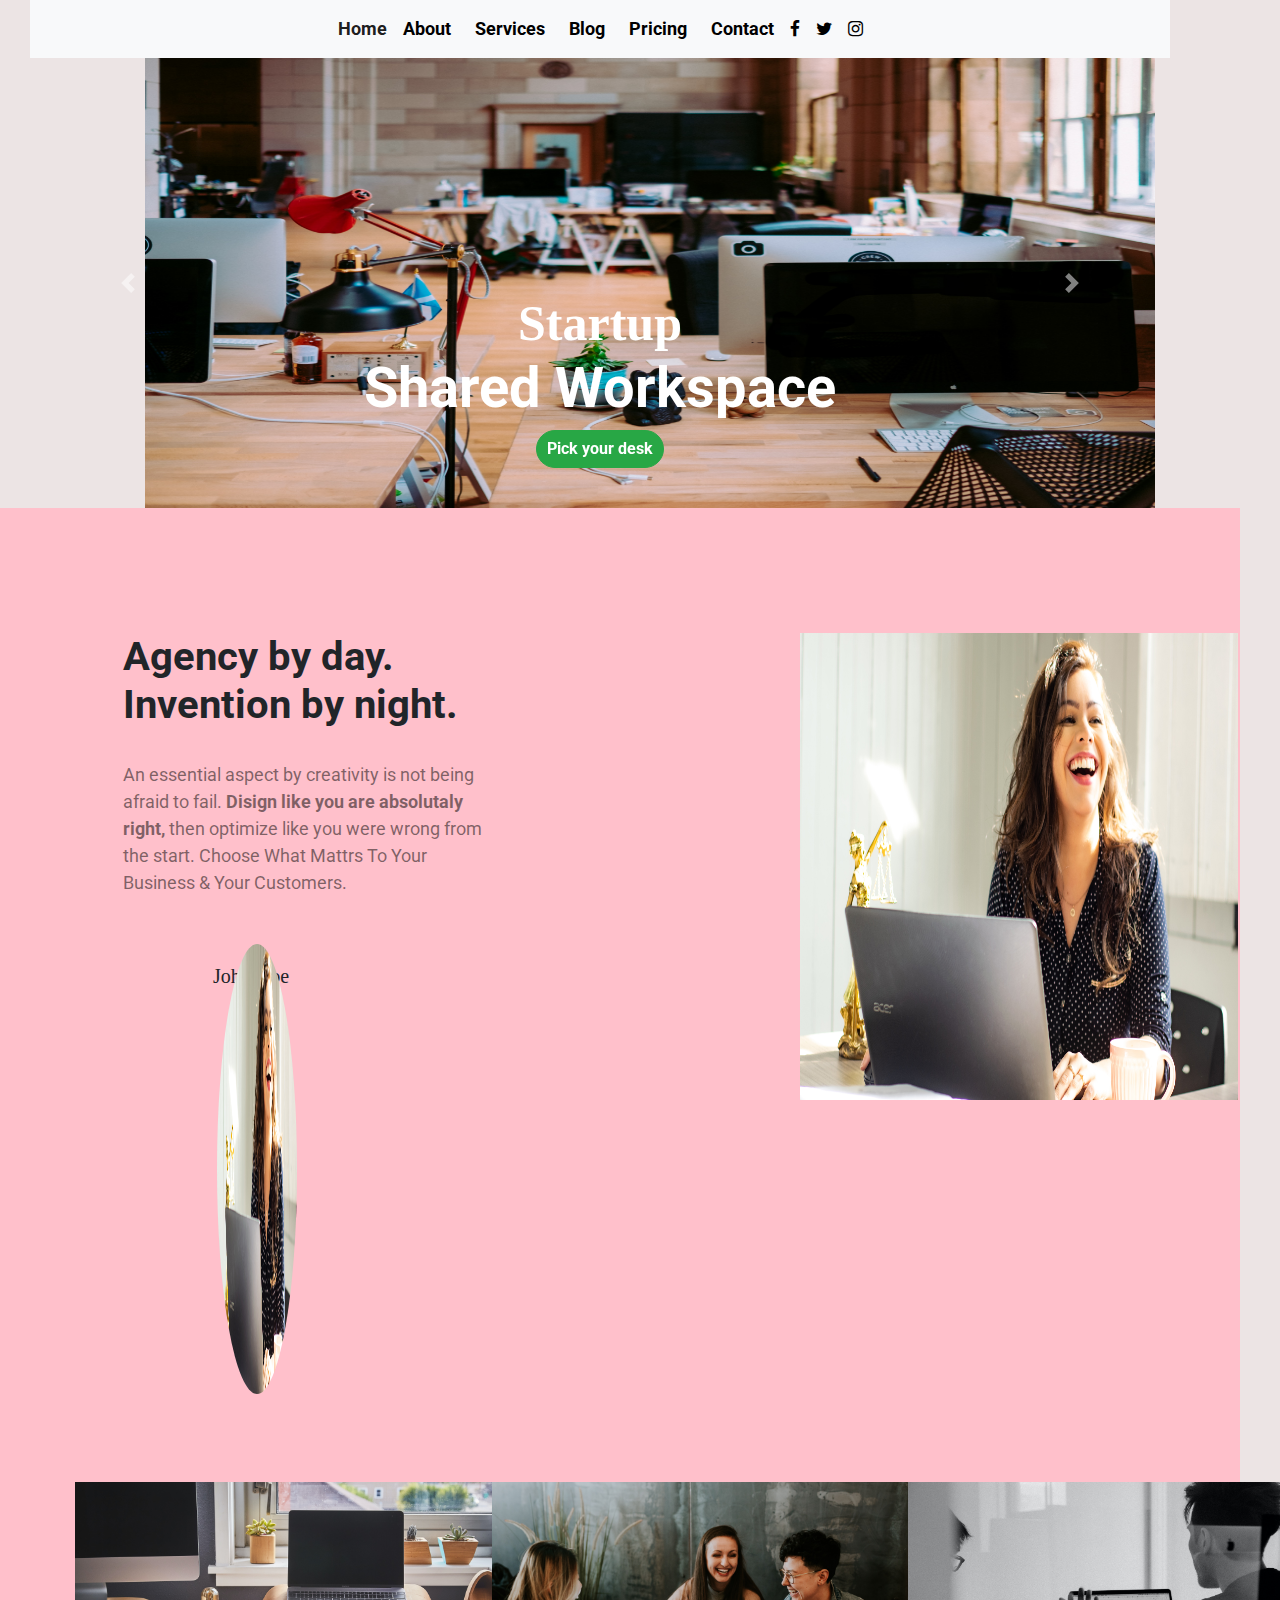
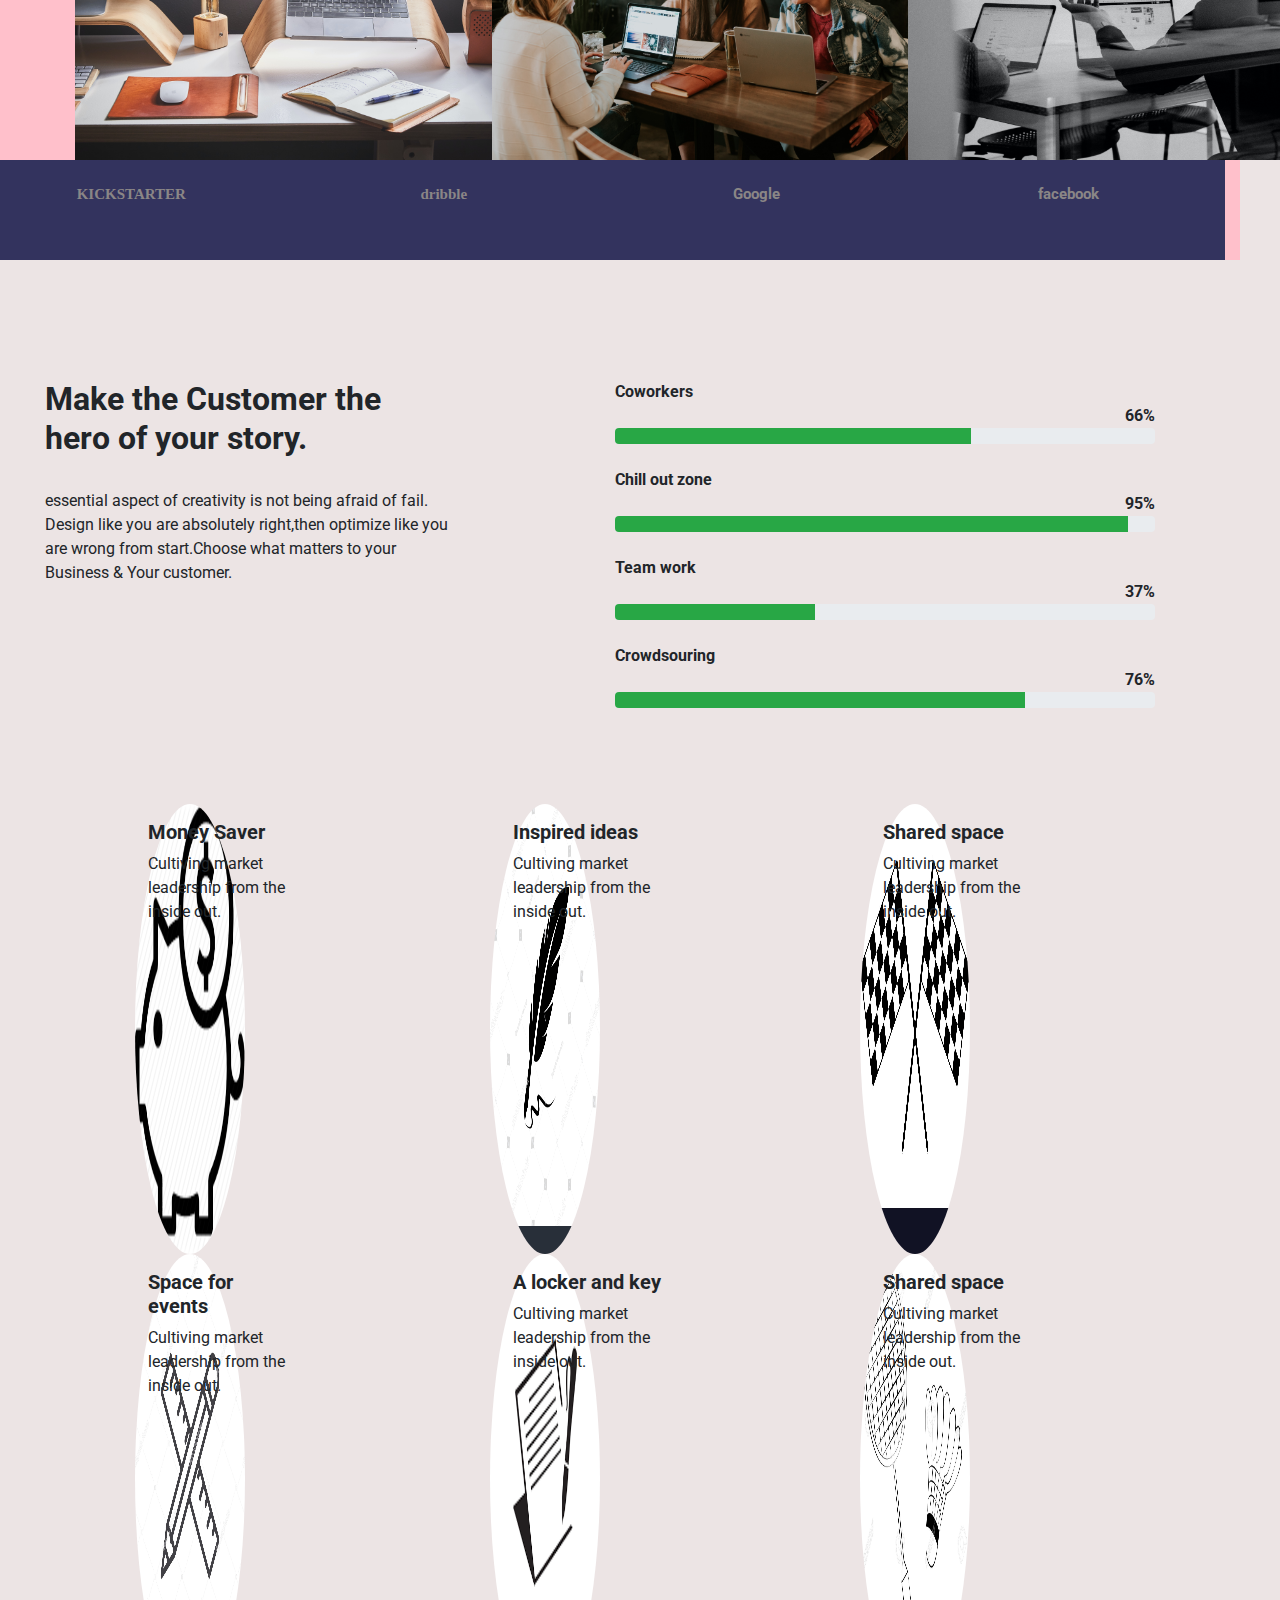
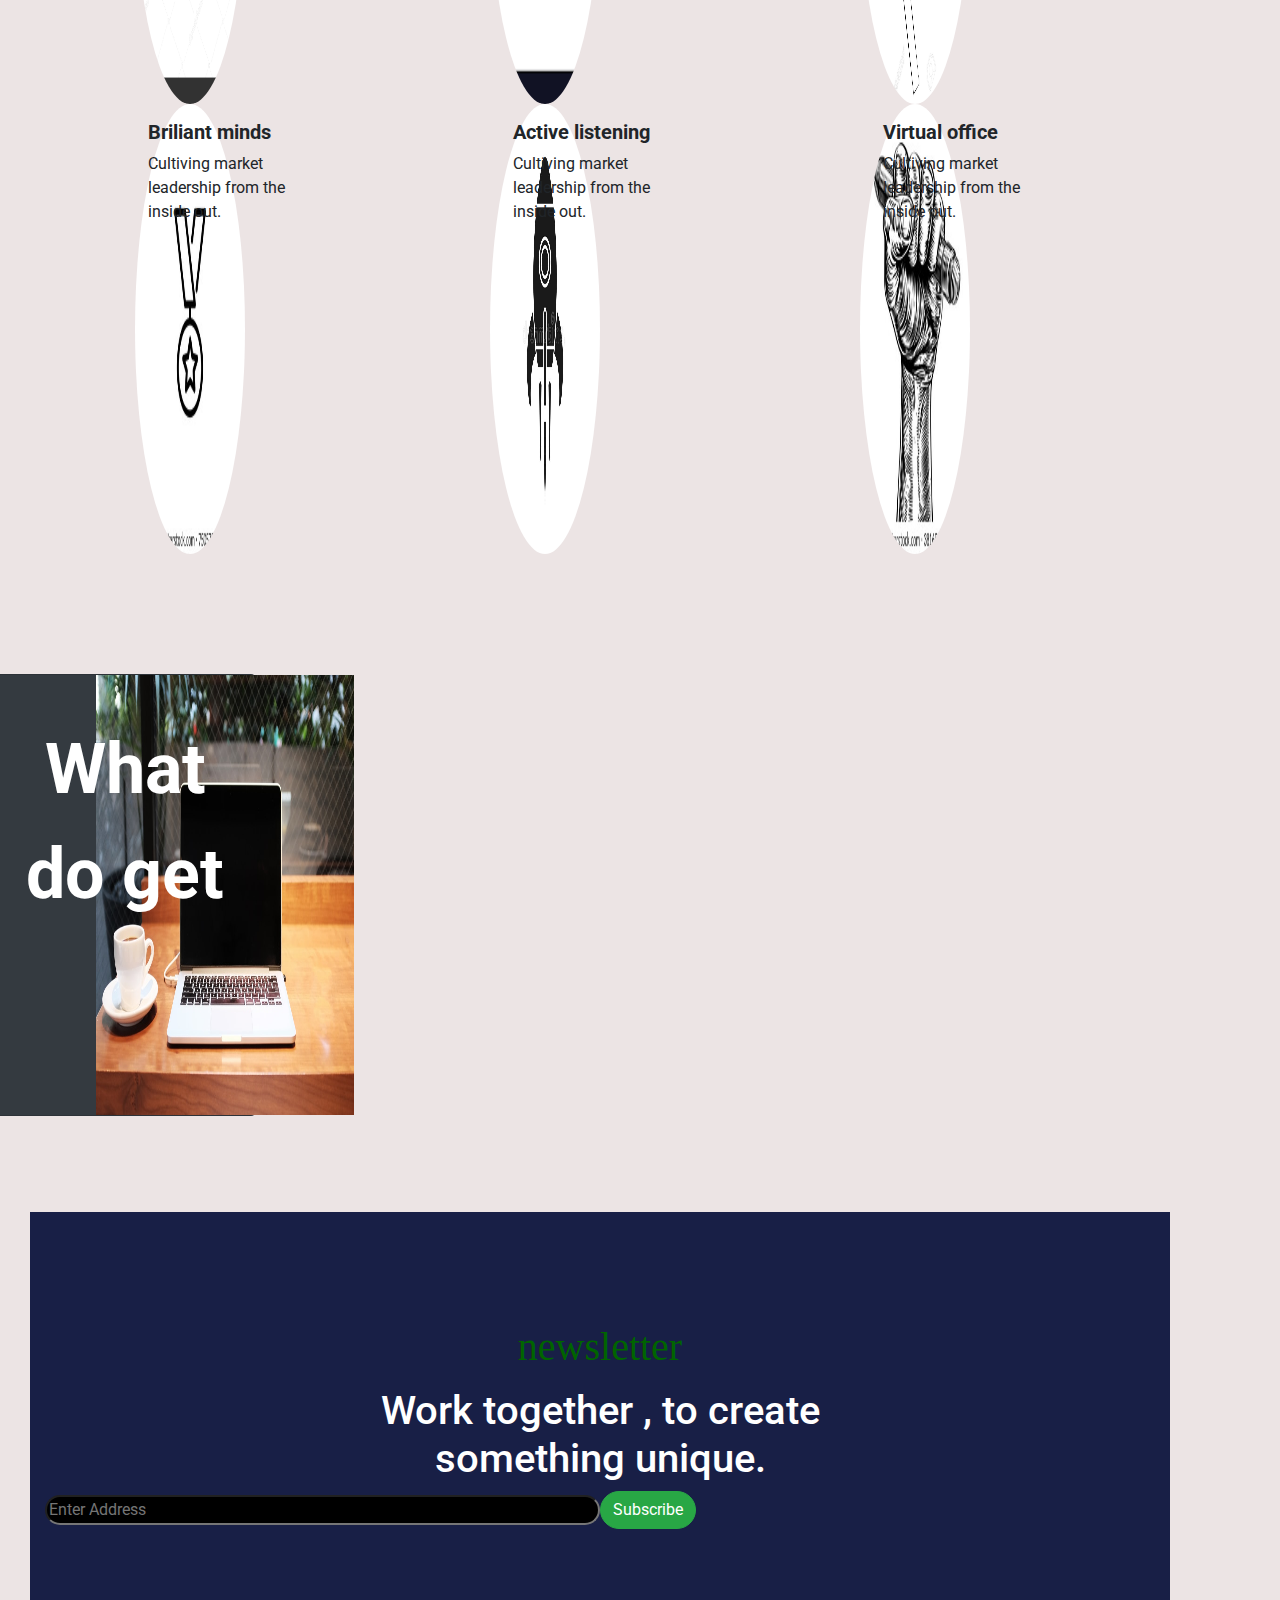
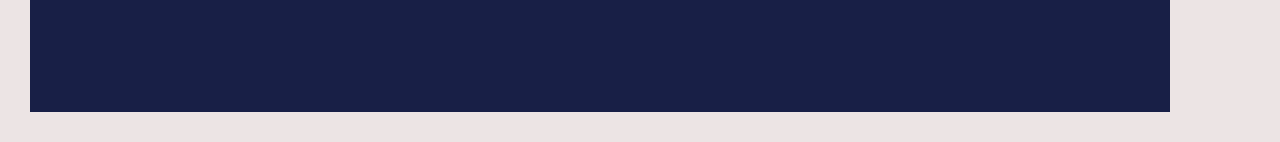
==== commit 410d5716: "Update index.html" ====
--- a/index.html
+++ b/index.html
@@ -62,13 +62,13 @@
                   <a class="nav-link" href="#"><dt>About&nbsp;&nbsp;</dt></a>
                 </li>
                 <li class="nav-item">
-                  <a class="nav-link" href="#"><dt>Searvices&nbsp;&nbsp;</dt></a>
+                  <a class="nav-link" href="services.html"><dt>Services&nbsp;&nbsp;</dt></a>
                 </li>
                 <li class="nav-item">
                   <a class="nav-link" href="#"><dt>Blog&nbsp;&nbsp;</dt></a>
                 </li>
                 <li class="nav-item">
-                  <a class="nav-link" href="#"><dt>Pricing&nbsp;&nbsp;</dt></a>
+                  <a class="nav-link" href="Pricing_table.html"><dt>Pricing&nbsp;&nbsp;</dt></a>
                 </li>
                 <li class="nav-item">
                   <a class="nav-link" href="#"><dt>Contact</dt></a>
@@ -373,4 +373,4 @@
     <script src="https://cdnjs.cloudflare.com/ajax/libs/popper.js/1.16.0/umd/popper.min.js"></script>
     <script src="https://maxcdn.bootstrapcdn.com/bootstrap/4.5.2/js/bootstrap.min.js"></script>
   </body>
-</html>+</html>
